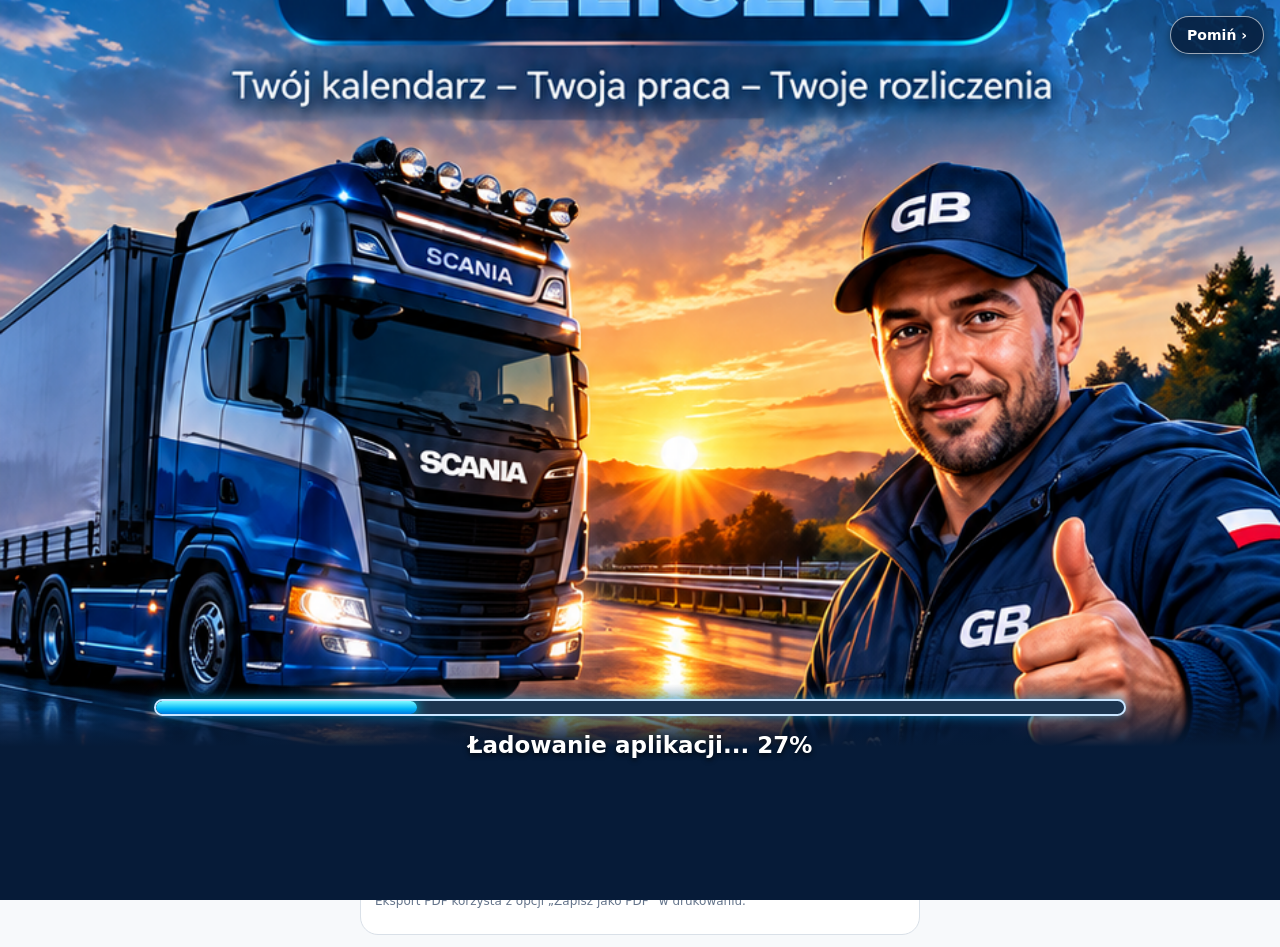
==== android-apk/app/src/main/assets/index.html @ 1ff19640 "Dodano projekt Android i budowanie APK" ====
<!doctype html><html lang="pl"><head><meta charset="utf-8"><meta name="viewport" content="width=device-width,initial-scale=1"><title>Gigabajt — Kalendarz rozliczeń</title><style>
:root{font-family:system-ui,-apple-system,Arial,sans-serif;color:#243347;background:#f7f9fb}*{box-sizing:border-box}body{margin:0;padding:12px}.app{max-width:560px;margin:auto;background:white;border:1px solid #d9e0e8;border-radius:18px;padding:14px}h1{font-size:20px;margin:4px 0 15px}h2{font-size:17px;text-align:center;margin:10px 0}.calendar{display:grid;grid-template-columns:repeat(7,minmax(0,1fr));gap:3px}.weekday{text-align:center;color:#64748b;font-size:12px;padding:5px 0}.day{aspect-ratio:1;border:1px solid #d5dce5;border-radius:9px;background:white;display:flex;flex-direction:column;justify-content:space-between;align-items:center;padding:1px 0;min-width:0;color:#182739;cursor:pointer}.day .money{font-size:clamp(8px,2.3vw,11px);color:#2176a8;font-weight:700;min-height:12px;white-space:nowrap}.day .date{font-size:16px}.day .icons{height:17px;display:flex;justify-content:center;align-items:center}.day.start{background:#fff2d2}.day.trip,.day.end{background:#e2f2e9}.day.vacation{background:#efe9fa}.day.selected{outline:2px solid #287db8}.legend{display:flex;gap:18px;align-items:center;margin:14px 0;font-size:14px}.symbol{display:inline-flex;align-items:center;justify-content:center;font-size:16px;line-height:1}.truck{color:#227eb9}.house{color:#278854}.symbol svg{width:18px;height:18px;stroke:currentColor;fill:none;stroke-width:1.9;stroke-linecap:round;stroke-linejoin:round}.day .symbol svg{width:17px;height:17px}.panel{border:1px solid #d9e0e8;border-radius:14px;padding:14px;margin:14px 0}.panel h3{margin:0 0 15px;font-size:19px}.choice{display:flex;gap:9px;align-items:center;margin:14px 0;font-size:16px}.choice input{accent-color:#222;width:19px;height:19px}label.field{display:block;font-size:14px;margin:14px 0 6px}input[type=text],input[type=number]{width:100%;border:1px solid #9ca3af;border-radius:12px;padding:13px;font-size:17px;background:white;color:#243347}button{cursor:pointer;font:inherit}.btn{border:1px solid #227eb9;border-radius:11px;padding:12px;background:#227eb9;color:white;width:100%;margin-top:10px}.btn.danger{color:#b91c1c;border-color:#efb1b1;background:white}.btn.secondary{background:white;color:#243347;border-color:#cbd5e1}.head{display:flex;justify-content:space-between;align-items:center;gap:8px}.head button{border:0;background:transparent;font-size:24px;color:#64748b}.settings{width:100%;border:0;border-radius:10px;background:#f1f5f9;text-align:left;padding:14px;font-weight:650;margin:8px 0}.choices{display:grid;grid-template-columns:1fr 1fr;gap:10px}.tile{border:1px solid #d5dce5;border-radius:12px;background:white;padding:16px 8px;min-height:88px}.tile.active{border:2px solid #278854}.muted{font-size:13px;color:#64748b}.total{display:flex;justify-content:space-between;align-items:center;gap:8px;font-weight:650;margin:15px 0}.total strong{color:#20834c;font-size:21px;white-space:nowrap}.error{color:#b91c1c;font-size:13px}.hint{color:#64748b;font-size:12px;margin-top:10px}.printhead{display:none}@media print{body{padding:0;background:white}.app{max-width:none;border:0}.no-print,.panel,.settings{display:none!important}.printhead{display:block}.day{break-inside:avoid}.calendar{max-width:700px}.day .money{font-size:12px}.day .date{font-size:18px}.day{height:75px;aspect-ratio:auto}.report{display:block!important}h1{font-size:24px}}.report{display:none}.report table{border-collapse:collapse;width:100%;font-size:12px}.report td,.report th{border:1px solid #ccc;padding:5px;text-align:left}
</style><link rel="stylesheet" href="gb-dodatki.css?v=2.5.0"><link rel="stylesheet" href="gb-start.css?v=2.6.0"></head><body><header id="gbHeader" class="gb-header no-print"><div class="gb-illustration" aria-hidden="true"></div><div class="gb-title"><div class="gb-logo">GB <span>▦</span></div><div id="gbSubTitle">Kalendarz rozliczeń</div></div><div class="gb-actions"><div class="gb-clock" id="gbClock"><b id="gbTime">--:--</b><small id="gbDate">--.--.----</small></div><button class="gb-gear" id="gbGear" type="button">⚙<small id="gbSettingsLabel">Ustawienia</small></button></div></header><section id="gbAppSettings" class="gb-options no-print" hidden></section><main class="app"><h1>Gigabajt — Kalendarz rozliczeń</h1><h2 id="month"></h2><div id="calendar" class="calendar"></div><div class="legend"><span><span class="symbol truck" id="legendTruck"></span> W trasie</span><span><span class="symbol house" id="legendHouse"></span> W domu</span></div><div id="editor" class="panel no-print" hidden></div><hr class="no-print"><button class="settings no-print" id="settingsButton">⚙ Ustawienia rozliczenia <span style="float:right">⌄</span></button><div id="settingsBody" class="panel no-print" hidden></div><hr><div class="total"><span>Razem za miesiąc</span><strong id="total">0,00 zł</strong></div><button class="btn secondary no-print" id="pdf">▤ Zapisz w PDF</button><p class="hint no-print">Dane zapisują się w przeglądarce tego telefonu. Każdy dzień oznaczasz ręcznie. Eksport PDF korzysta z opcji „Zapisz jako PDF” w drukowaniu.</p><section class="report" id="report"></section></main><script>
const truck='<span class="symbol truck"><svg viewBox="0 0 24 24"><path d="M3 5h12v12H3zM15 9h4l3 4v4h-7z"/><circle cx="7.5" cy="18" r="2"/><circle cx="18" cy="18" r="2"/></svg></span>';
const house='<span class="symbol house"><svg viewBox="0 0 24 24"><path d="m3 11 9-8 9 8v10H3zM9 21v-8h6v8"/></svg></span>';
const monthDate=new Date();let year=monthDate.getFullYear(),month=monthDate.getMonth();const monthNames=['stycznia','lutego','marca','kwietnia','maja','czerwca','lipca','sierpnia','września','października','listopada','grudnia'];
// Pierwszy test pozostaje w październiku 2026, zgodnie z zatwierdzonym kalendarzem.
year=2026;month=9;
const storageKey='gigabajt-rozliczenia-web-v1';let state={days:{},system:'daily',rate:'500',vacationRate:'190',kmRate:'0,80',mode:'hours'};try{const saved=JSON.parse(localStorage.getItem(storageKey)||'null');if(saved&&typeof saved==='object')state={...state,...saved}}catch(e){};
let selected=null,settingsPage='closed';const $=id=>document.getElementById(id),get=d=>state.days[d]||{kind:'empty'};const num=v=>Number(String(v??'').replace(',','.'));const valid=v=>String(v??'').trim()!==''&&Number.isFinite(num(v))&&num(v)>=0;const fmt=v=>v.toLocaleString('pl-PL',{minimumFractionDigits:2,maximumFractionDigits:2});const minutes=t=>{let a=(t||'00:00').split(':').map(Number);return a[0]*60+a[1]};const daysInMonth=new Date(year,month+1,0).getDate();function persist(){localStorage.setItem(storageKey,JSON.stringify(state))}
function pairs(){let start=null,out={};for(let d=1;d<=daysInMonth;d++){let v=get(d);if(v.kind==='start'&&valid(v.reading))start={day:d,reading:num(v.reading)};else if(v.kind==='end'&&start&&valid(v.reading)){let km=num(v.reading)-start.reading;if(km>=0)out[d]={from:start.day,km,pay:km*(valid(state.kmRate)?num(state.kmRate):0)};start=null}}return out}
function earning(d,p=pairs()){let v=get(d);if(v.kind==='vacation')return valid(v.vacAmount)?num(v.vacAmount):0;if(state.system==='km')return p[d]?.pay||0;let r=valid(state.rate)?num(state.rate):0;if(v.kind==='trip')return r;if(v.kind==='start')return ['start','both'].includes(state.mode)?r:r*(1440-minutes(v.time))/1440;if(v.kind==='end')return ['end','both'].includes(state.mode)?r:r*minutes(v.time)/1440;return 0}
function iconFor(k){return k==='start'?house+truck:k==='trip'?truck:k==='end'?truck+house:k==='home'||k==='vacation'?house:''}
function render(){let p=pairs(),html='';for(let w of ['Pn','Wt','Śr','Cz','Pt','So','Nd'])html+=`<div class="weekday">${w}</div>`;let offset=(new Date(year,month,1).getDay()+6)%7;for(let i=0;i<offset;i++)html+='<div></div>';for(let d=1;d<=daysInMonth;d++){let v=get(d),pay=earning(d,p);html+=`<button class="day ${v.kind} ${selected===d?'selected':''}" data-day="${d}"><span class="money">${pay>0?Math.round(pay)+' zł':''}</span><span class="date">${d}</span><span class="icons">${iconFor(v.kind)}</span></button>`} $('calendar').innerHTML=html;document.querySelectorAll('[data-day]').forEach(b=>b.onclick=()=>openDay(+b.dataset.day));$('month').textContent='Październik 2026';$('total').textContent=fmt(Array.from({length:daysInMonth},(_,i)=>earning(i+1,p)).reduce((a,b)=>a+b,0))+' zł';$('legendTruck').innerHTML=truck;$('legendHouse').innerHTML=house;renderReport(p)}
const options=[['start',house+truck,'Wyjazd w trasę'],['trip',truck,'W trasie / pracuję'],['end',truck+house,'Powrót do domu'],['home',house,'Pobyt w domu'],['vacation',house,'Urlop płatny']];function openDay(d){selected=d;let v=get(d);$('editor').hidden=false;$('editor').innerHTML=`<div class="head"><h3>${d} ${monthNames[month]}</h3><button id="closeEditor">×</button></div><p>Wybierz oznaczenie tego dnia:</p>${options.map(([k,ico,t])=>`<label class="choice"><input type="radio" name="kind" value="${k}" ${v.kind===k?'checked':''}>${ico} ${t}</label>`).join('')}<div id="extra"></div><p id="err" class="error"></p><button class="btn" id="saveDay">Zatwierdź dzień</button>${v.kind!=='empty'?'<button class="btn danger" id="removeDay">Usuń dane dnia</button>':''}`;document.querySelectorAll('input[name=kind]').forEach(x=>x.onchange=showExtra);$('closeEditor').onclick=()=>{selected=null;$('editor').hidden=true;render()};$('saveDay').onclick=saveDay;if($('removeDay'))$('removeDay').onclick=()=>{delete state.days[selected];persist();selected=null;$('editor').hidden=true;render()};showExtra();render()}
function showExtra(){let kind=document.querySelector('input[name=kind]:checked')?.value||'empty',v=get(selected),x='';if(kind==='start'||kind==='end'){if(state.system==='km')x=`<label class="field">${kind==='start'?'Początkowy':'Końcowy'} stan licznika (km)</label><input id="entry" type="number" inputmode="decimal" enterkeyhint="done" value="${v.reading||''}" placeholder="Np. 125000">`;else x=`<label class="field">${kind==='start'?'Godzina wyjazdu':'Godzina powrotu'} (HH:MM)</label><input id="entry" type="text" inputmode="numeric" enterkeyhint="done" value="${v.time||(kind==='end'?'18:00':'06:00')}" placeholder="06:00">`}if(kind==='vacation')x=`<label class="field">Ile masz płacone za jeden dzień urlopu? (zł)</label><input id="entry" type="text" inputmode="decimal" enterkeyhint="done" value="${v.kind==='vacation'?v.vacAmount:state.vacationRate}" placeholder="Np. 200">`;$('extra').innerHTML=x;const entry=$('entry');if(entry){if((kind==='start'||kind==='end')&&state.system!=='km'){
entry.setAttribute('maxlength','5');entry.setAttribute('autocomplete','off');
entry.addEventListener('focus',()=>{requestAnimationFrame(()=>{try{entry.setSelectionRange(0,entry.value.length)}catch(e){}})});
entry.addEventListener('input',()=>{const old=entry.value;const digits=old.replace(/\D/g,'').slice(0,4);entry.value=digits.length>2?digits.slice(0,2)+':'+digits.slice(2):digits;});
entry.addEventListener('blur',()=>{let digits=entry.value.replace(/\D/g,'');if(digits.length===4)entry.value=digits.slice(0,2)+':'+digits.slice(2)});
}entry.addEventListener('keydown',e=>{if(e.key==='Enter'){e.preventDefault();saveDay()}})}}
function saveDay(){let kind=document.querySelector('input[name=kind]:checked')?.value||'empty',v=get(selected),entry=$('entry')?.value||'',next={kind,time:v.time||'',reading:v.reading||'',vacAmount:v.vacAmount};if(['start','end'].includes(kind)){if(state.system==='km'){if(!valid(entry))return $('err').textContent='Wpisz poprawny stan licznika.';next.reading=entry}else{if(!/^([01]\d|2[0-3]):[0-5]\d$/.test(entry))return $('err').textContent='Wpisz poprawną godzinę HH:MM.';next.time=entry}}if(kind==='vacation'){if(!valid(entry))return $('err').textContent='Wpisz poprawną kwotę urlopu.';next.vacAmount=entry}state.days[selected]=next;persist();selected=null;$('editor').hidden=true;render()}
$('settingsButton').onclick=()=>{settingsPage=settingsPage==='closed'?'menu':'closed';renderSettings()};function renderSettings(){let el=$('settingsBody');el.hidden=settingsPage==='closed';if(el.hidden)return;if(settingsPage==='menu'){el.innerHTML=`<p>Wybierz sposób rozliczania:</p><div class="choices"><button class="tile ${state.system==='daily'?'active':''}" data-page="daily">▦<br>Dniówki ${state.system==='daily'?'✓':''}</button><button class="tile ${state.system==='km'?'active':''}" data-page="km">♧<br>Kilometrówka ${state.system==='km'?'✓':''}</button></div>`;el.querySelectorAll('[data-page]').forEach(b=>b.onclick=()=>{settingsPage=b.dataset.page;renderSettings()});return}let daily=settingsPage==='daily';el.innerHTML=`<button class="btn secondary" id="back">← Wróć</button><h3>Ustawienia ${daily?'dniówki':'kilometrówki'}</h3><label class="choice"><input type="checkbox" id="active" ${state.system===settingsPage?'checked':''}> Rozliczaj mnie w systemie ${daily?'dniówek':'kilometrówki'}</label>${daily?`<label class="field">Dniówka (zł)</label><input id="rate" type="text" inputmode="decimal" enterkeyhint="done" value="${state.rate}"><label class="field">Stawka urlopowa — domyślna (zł)</label><input id="vacationRate" type="text" inputmode="decimal" enterkeyhint="done" value="${state.vacationRate}"><label class="field">Sposób naliczania wyjazdu i powrotu</label>${[['hours','Wyjazd i powrót według godzin'],['start','Wyjazd pełny, powrót według godzin'],['end','Wyjazd według godzin, powrót pełny'],['both','Wyjazd i powrót — pełne dniówki']].map(([v,t])=>`<label class="choice"><input type="radio" name="mode" value="${v}" ${state.mode===v?'checked':''}>${t}</label>`).join('')}`:`<label class="field">Stawka za kilometr (zł/km)</label><input id="kmRate" type="text" inputmode="decimal" enterkeyhint="done" value="${state.kmRate}"><p class="muted">Stan licznika wpisujesz w dniu wyjazdu i powrotu.</p>`}<p id="settingsErr" class="error"></p><button class="btn" id="saveSettings">Zapisz i zamknij</button>`;$('back').onclick=()=>{settingsPage='menu';renderSettings()};$('active').onchange=e=>{if(e.target.checked){state.system=settingsPage;persist();render()}};$('saveSettings').onclick=saveSettings;el.querySelectorAll('input:not([type=radio]):not([type=checkbox])').forEach(i=>i.onkeydown=e=>{if(e.key==='Enter'){e.preventDefault();saveSettings()}})}
function saveSettings(){let keys=settingsPage==='daily'?['rate','vacationRate']:['kmRate'];for(let k of keys){let value=$(k).value;if(!valid(value))return $('settingsErr').textContent='Wpisz poprawną stawkę.';state[k]=value}if(settingsPage==='daily')state.mode=document.querySelector('input[name=mode]:checked').value;persist();settingsPage='closed';renderSettings();render()}
const labels={start:'Wyjazd w trasę',trip:'W trasie',end:'Powrót do domu',home:'Pobyt w domu',vacation:'Urlop płatny'};function renderReport(p){let rows='';for(let d=1;d<=daysInMonth;d++){let v=get(d);if(v.kind==='empty')continue;let detail=v.kind==='vacation'?`Urlop: ${fmt(num(v.vacAmount)||0)} zł`:state.system==='km'?(v.reading?`Licznik: ${v.reading} km`:'')+(p[d]?` | Przebieg: ${p[d].km} km`:''):(v.kind==='start'||v.kind==='end'?`Godzina: ${v.time}`:'');rows+=`<tr><td>${d}.10.2026</td><td>${labels[v.kind]}</td><td>${detail}</td><td>${fmt(earning(d,p))} zł</td></tr>`}$('report').innerHTML=`<h3>Zestawienie miesięczne — ${state.system==='daily'?'dniówki':'kilometrówka'}</h3><table><thead><tr><th>Data</th><th>Oznaczenie</th><th>Szczegóły</th><th>Kwota</th></tr></thead><tbody>${rows||'<tr><td colspan="4">Brak wpisów</td></tr>'}</tbody></table>`}
$('pdf').onclick=()=>window.print();render();
</script><script src="gb-dodatki.js?v=2.5.0"></script><script src="gb-start.js?v=2.6.0" defer></script></body></html>
---- android-apk/app/src/main/assets/gb-dodatki.css ----
/* ADD-ON ONLY: existing .calendar, .day, icon and billing styles are unchanged. */
body{padding-top:0}.gb-header{max-width:560px;margin:0 auto;background:linear-gradient(110deg,#0b2344,#0b376b);color:white;border-radius:0 0 15px 15px;min-height:128px;display:flex;align-items:center;gap:9px;overflow:hidden;padding:10px 9px 10px 0}.gb-illustration{align-self:stretch;flex:0 0 34%;min-height:116px;background:url('kierowca-gb.jpg') center center/cover no-repeat;border-radius:0 8px 8px 0}.gb-title{flex:1;min-width:0}.gb-logo{font-size:clamp(28px,8vw,48px);font-weight:800;line-height:1}.gb-logo span{font-size:.6em;color:#a5cfff}.gb-title #gbSubTitle{font-size:clamp(11px,3.2vw,18px);font-weight:700;line-height:1.2;margin-top:5px}.gb-actions{display:flex;flex-direction:row;gap:5px;align-items:center;justify-content:flex-end;flex:0 0 auto}.gb-clock,.gb-gear{border:1px solid #466b9a;background:#123358;border-radius:10px;color:white;text-align:center;padding:5px 3px}.gb-clock b{font-size:16px;display:block}.gb-clock small,.gb-gear small{font-size:9px;display:block;color:#d3e4fa}.gb-gear{cursor:pointer;font-size:21px}.gb-options{max-width:560px;margin:7px auto;background:#fff;border:1px solid #d9e0e8;border-radius:13px;padding:14px;color:#243347;box-shadow:0 5px 20px #15243a1a}.gb-options h3{margin:0 0 12px}.gb-options h4{margin:16px 0 7px}.gb-options label{display:block;margin:7px 0}.gb-options select,.gb-options input[type=text],.gb-options input[type=date],.gb-options input[type=time]{font:inherit;border:1px solid #b8c3d0;border-radius:8px;padding:8px;max-width:100%;width:100%;background:white;color:#243347}.gb-options input[type=checkbox]{accent-color:#2378b9}.gb-palette{display:grid;grid-template-columns:repeat(5,minmax(0,1fr));gap:7px}.gb-color{min-height:43px;border:2px solid #b8c3d0;border-radius:9px;cursor:pointer}.gb-color.active{border:3px solid #125a96;outline:2px solid white;outline-offset:-5px}.gb-options .gb-close{background:#1b5487;color:white;border:0;border-radius:9px;padding:10px;width:100%;margin-top:15px}.gb-options .gb-note{font-size:12px;color:#526477}.gb-theme-dark{background:#101c2b;color:#e8edf7}.gb-theme-dark .app{background:var(--gb-calendar-bg,#ffffff);color:#e8edf7;border-color:#53657a}.gb-theme-dark .panel,.gb-theme-dark #settingsBody{background:#1d3045;color:#e8edf7;border-color:#53657a}.gb-theme-dark .settings{background:#28415d;color:#fff}.gb-theme-dark .tile{background:#233950;color:#fff}.gb-theme-dark .muted,.gb-theme-dark .hint{color:#b8c7d9}.gb-theme-dark .gb-options{background:#1d3045;color:#e8edf7}.gb-theme-dark .gb-options .gb-note{color:#b8c7d9}.gb-theme-dark .app h1,.gb-theme-dark .app h2{color:#152b46}.app{background:var(--gb-calendar-bg,#ffffff)}@media print{.gb-header,.gb-options{display:none!important}body{padding:0}}

/* v2.1: clock and settings side by side; calendar styles untouched */
.gb-header{gap:6px}.gb-illustration{flex-basis:30%}.gb-title{min-width:0}.gb-logo{font-size:clamp(25px,6vw,40px)}.gb-title #gbSubTitle{font-size:clamp(10px,2.7vw,15px)}.gb-actions{gap:4px}.gb-clock,.gb-gear{width:62px;min-width:0;padding:6px 2px}.gb-clock b{font-size:13px}.gb-clock small,.gb-gear small{font-size:8px}.gb-gear{font-size:19px}@media(max-width:370px){.gb-illustration{flex-basis:27%}.gb-clock,.gb-gear{width:55px}.gb-logo{font-size:25px}}

/* v2.2: settings menu only, no calendar tile or billing style changes */
.gb-menu{display:grid;grid-template-columns:repeat(2,minmax(0,1fr));gap:10px}.gb-menu-tile{min-height:100px;border:1px solid #cbd7e5;border-radius:12px;background:#f3f7fc;color:#1b3656;display:flex;flex-direction:column;align-items:center;justify-content:center;gap:5px;font-size:15px;font-weight:600;cursor:pointer}.gb-menu-icon{font-size:27px;color:#1c659d}.gb-menu-arrow{display:none}.gb-version{padding:14px;background:#eef4fb;border-radius:10px;line-height:2}.gb-version strong{font-size:25px;color:#145c93}.gb-theme-dark .gb-menu-tile{background:#29445f;color:#fff}.gb-theme-dark .gb-version{background:#29445f;color:#fff}

/* v2.3: rounded, horizontal appearance settings menu */
.gb-menu{display:flex!important;flex-direction:column!important;gap:9px!important}
.gb-menu-tile{display:flex!important;flex-direction:row!important;align-items:center!important;justify-content:flex-start!important;text-align:left!important;width:100%!important;border-radius:17px!important;min-height:62px!important;padding:12px 15px!important;gap:13px!important}
.gb-menu-icon{display:inline-flex!important;align-items:center!important;justify-content:center!important;flex:0 0 38px!important;width:38px!important;height:38px!important;border-radius:12px!important}
.gb-menu-arrow{margin-left:auto!important;font-size:24px!important}

/* v2.4: consistent colourful pictogram icons in the appearance menu only */
.gb-menu-icon{font-family:system-ui,"Apple Color Emoji","Segoe UI Emoji","Noto Color Emoji",sans-serif!important;font-size:26px!important;line-height:1!important;background:#e2edf8!important;color:inherit!important;font-weight:400!important}
.gb-theme-dark .gb-menu-icon{background:#375776!important}

/* v2.4: consistent, colorful pictogram icons only */
.gb-menu-icon{font-family:system-ui,'Apple Color Emoji','Segoe UI Emoji','Noto Color Emoji',sans-serif!important;font-size:26px!important;line-height:1!important;color:inherit!important;background:#e2eefb!important}
.gb-theme-dark .gb-menu-icon{background:#d9e9f9!important;color:#1b3656!important}
---- android-apk/app/src/main/assets/gb-start.css ----
/* GB v2.6 — tylko ekran startowy */
#gb-splash{position:fixed;inset:0;z-index:2147483000;background:#061b38;display:flex;align-items:center;justify-content:center;overflow:hidden;opacity:1;transition:opacity .4s ease}
#gb-splash.gb-splash-out{opacity:0;pointer-events:none}
#gb-splash img{width:100%;height:100%;object-fit:cover;object-position:center center;display:block}
/* Zasłania nieruchomy pasek wydrukowany na grafice, zastępując go żywym paskiem. */
#gb-splash-progress{position:absolute;left:0;right:0;bottom:0;height:24%;box-sizing:border-box;padding:0 12% max(10%,env(safe-area-inset-bottom));background:linear-gradient(to bottom,transparent 0%,#061b38 29%,#061b38 100%);display:flex;flex-direction:column;justify-content:center;gap:16px;pointer-events:none}
#gb-splash .gb-progress-track{width:100%;height:17px;box-sizing:border-box;border:2px solid #c9e5ff;border-radius:999px;background:#1c344f;overflow:hidden;box-shadow:0 0 12px #00b7ff88}
#gb-splash .gb-progress-fill{height:100%;width:0%;background:linear-gradient(180deg,#83faff,#03b7f8 60%,#0078de);border-radius:999px;box-shadow:0 0 14px #00dfff;transition:none}
#gb-splash .gb-progress-label{text-align:center;color:#fff;font:600 clamp(15px,4.2vw,23px) system-ui,sans-serif;text-shadow:0 2px 5px #000b;white-space:nowrap}
#gb-splash-skip{position:absolute;right:16px;top:max(16px,env(safe-area-inset-top));border:1px solid #ffffff99;background:#061b38cc;color:white;border-radius:25px;padding:10px 16px;font:600 14px system-ui,sans-serif;cursor:pointer;box-shadow:0 2px 10px #0007}
@media (prefers-reduced-motion:reduce){#gb-splash{transition:none}}
@media print{#gb-splash{display:none!important}}
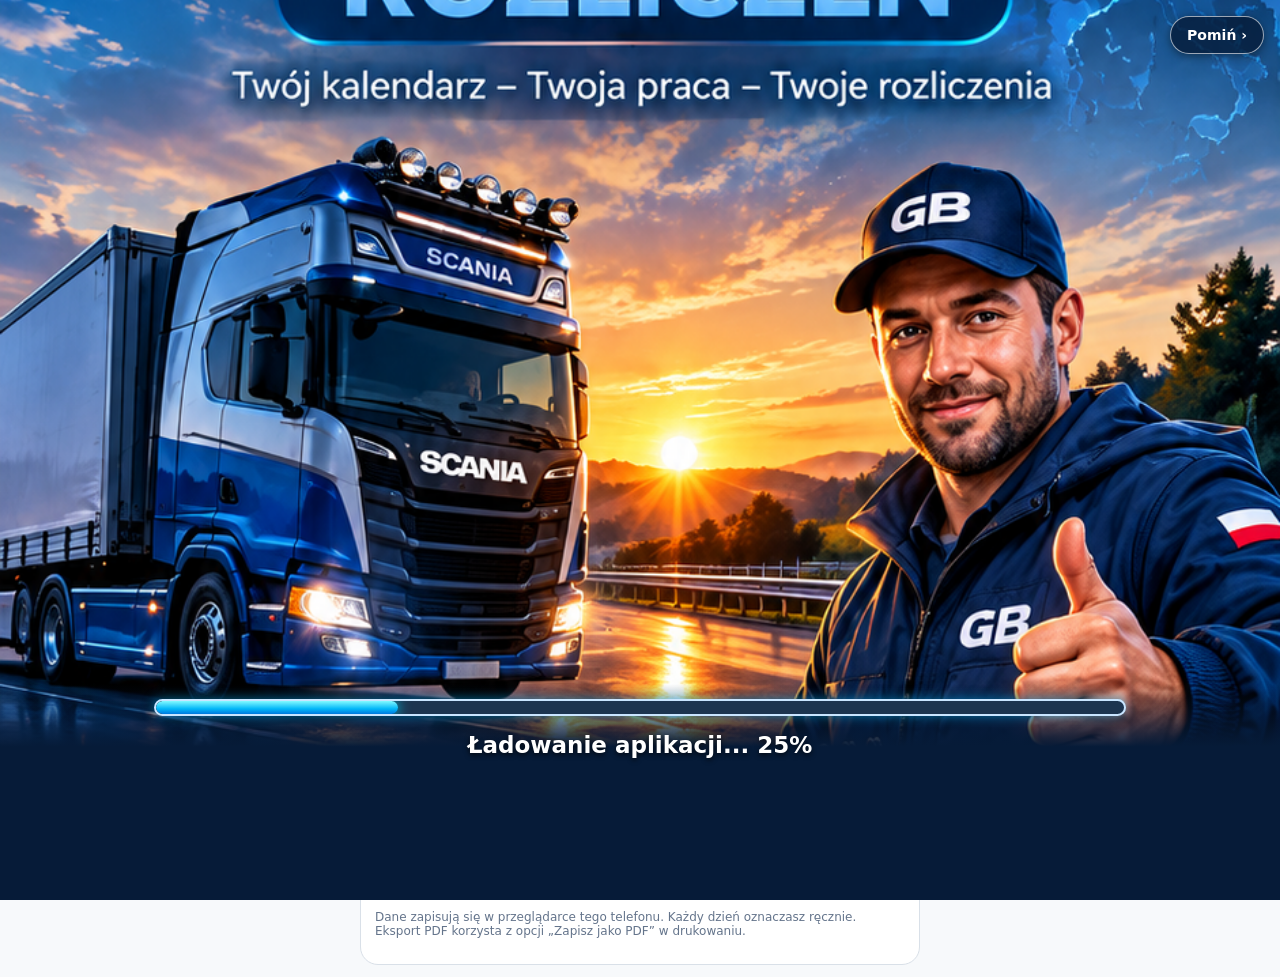
==== commit 4358646d: "Poprawka miesiecy i PDF Android" ====
--- a/android-apk/app/src/main/assets/index.html
+++ b/android-apk/app/src/main/assets/index.html
@@ -1,17 +1,17 @@
 <!doctype html><html lang="pl"><head><meta charset="utf-8"><meta name="viewport" content="width=device-width,initial-scale=1"><title>Gigabajt — Kalendarz rozliczeń</title><style>
 :root{font-family:system-ui,-apple-system,Arial,sans-serif;color:#243347;background:#f7f9fb}*{box-sizing:border-box}body{margin:0;padding:12px}.app{max-width:560px;margin:auto;background:white;border:1px solid #d9e0e8;border-radius:18px;padding:14px}h1{font-size:20px;margin:4px 0 15px}h2{font-size:17px;text-align:center;margin:10px 0}.calendar{display:grid;grid-template-columns:repeat(7,minmax(0,1fr));gap:3px}.weekday{text-align:center;color:#64748b;font-size:12px;padding:5px 0}.day{aspect-ratio:1;border:1px solid #d5dce5;border-radius:9px;background:white;display:flex;flex-direction:column;justify-content:space-between;align-items:center;padding:1px 0;min-width:0;color:#182739;cursor:pointer}.day .money{font-size:clamp(8px,2.3vw,11px);color:#2176a8;font-weight:700;min-height:12px;white-space:nowrap}.day .date{font-size:16px}.day .icons{height:17px;display:flex;justify-content:center;align-items:center}.day.start{background:#fff2d2}.day.trip,.day.end{background:#e2f2e9}.day.vacation{background:#efe9fa}.day.selected{outline:2px solid #287db8}.legend{display:flex;gap:18px;align-items:center;margin:14px 0;font-size:14px}.symbol{display:inline-flex;align-items:center;justify-content:center;font-size:16px;line-height:1}.truck{color:#227eb9}.house{color:#278854}.symbol svg{width:18px;height:18px;stroke:currentColor;fill:none;stroke-width:1.9;stroke-linecap:round;stroke-linejoin:round}.day .symbol svg{width:17px;height:17px}.panel{border:1px solid #d9e0e8;border-radius:14px;padding:14px;margin:14px 0}.panel h3{margin:0 0 15px;font-size:19px}.choice{display:flex;gap:9px;align-items:center;margin:14px 0;font-size:16px}.choice input{accent-color:#222;width:19px;height:19px}label.field{display:block;font-size:14px;margin:14px 0 6px}input[type=text],input[type=number]{width:100%;border:1px solid #9ca3af;border-radius:12px;padding:13px;font-size:17px;background:white;color:#243347}button{cursor:pointer;font:inherit}.btn{border:1px solid #227eb9;border-radius:11px;padding:12px;background:#227eb9;color:white;width:100%;margin-top:10px}.btn.danger{color:#b91c1c;border-color:#efb1b1;background:white}.btn.secondary{background:white;color:#243347;border-color:#cbd5e1}.head{display:flex;justify-content:space-between;align-items:center;gap:8px}.head button{border:0;background:transparent;font-size:24px;color:#64748b}.settings{width:100%;border:0;border-radius:10px;background:#f1f5f9;text-align:left;padding:14px;font-weight:650;margin:8px 0}.choices{display:grid;grid-template-columns:1fr 1fr;gap:10px}.tile{border:1px solid #d5dce5;border-radius:12px;background:white;padding:16px 8px;min-height:88px}.tile.active{border:2px solid #278854}.muted{font-size:13px;color:#64748b}.total{display:flex;justify-content:space-between;align-items:center;gap:8px;font-weight:650;margin:15px 0}.total strong{color:#20834c;font-size:21px;white-space:nowrap}.error{color:#b91c1c;font-size:13px}.hint{color:#64748b;font-size:12px;margin-top:10px}.printhead{display:none}@media print{body{padding:0;background:white}.app{max-width:none;border:0}.no-print,.panel,.settings{display:none!important}.printhead{display:block}.day{break-inside:avoid}.calendar{max-width:700px}.day .money{font-size:12px}.day .date{font-size:18px}.day{height:75px;aspect-ratio:auto}.report{display:block!important}h1{font-size:24px}}.report{display:none}.report table{border-collapse:collapse;width:100%;font-size:12px}.report td,.report th{border:1px solid #ccc;padding:5px;text-align:left}
-</style><link rel="stylesheet" href="gb-dodatki.css?v=2.5.0"><link rel="stylesheet" href="gb-start.css?v=2.6.0"></head><body><header id="gbHeader" class="gb-header no-print"><div class="gb-illustration" aria-hidden="true"></div><div class="gb-title"><div class="gb-logo">GB <span>▦</span></div><div id="gbSubTitle">Kalendarz rozliczeń</div></div><div class="gb-actions"><div class="gb-clock" id="gbClock"><b id="gbTime">--:--</b><small id="gbDate">--.--.----</small></div><button class="gb-gear" id="gbGear" type="button">⚙<small id="gbSettingsLabel">Ustawienia</small></button></div></header><section id="gbAppSettings" class="gb-options no-print" hidden></section><main class="app"><h1>Gigabajt — Kalendarz rozliczeń</h1><h2 id="month"></h2><div id="calendar" class="calendar"></div><div class="legend"><span><span class="symbol truck" id="legendTruck"></span> W trasie</span><span><span class="symbol house" id="legendHouse"></span> W domu</span></div><div id="editor" class="panel no-print" hidden></div><hr class="no-print"><button class="settings no-print" id="settingsButton">⚙ Ustawienia rozliczenia <span style="float:right">⌄</span></button><div id="settingsBody" class="panel no-print" hidden></div><hr><div class="total"><span>Razem za miesiąc</span><strong id="total">0,00 zł</strong></div><button class="btn secondary no-print" id="pdf">▤ Zapisz w PDF</button><p class="hint no-print">Dane zapisują się w przeglądarce tego telefonu. Każdy dzień oznaczasz ręcznie. Eksport PDF korzysta z opcji „Zapisz jako PDF” w drukowaniu.</p><section class="report" id="report"></section></main><script>
+ .gb-month-nav{display:flex;align-items:center;justify-content:center;gap:14px;margin:8px 0 18px}.gb-month-nav h2{margin:0;flex:1;text-align:center}.gb-month-nav button{border:1px solid #cbd5e1;background:#f7fafc;color:#16476c;border-radius:12px;padding:8px 13px;font-size:20px;cursor:pointer}@media print{.gb-month-nav button{display:none}.gb-month-nav{margin:0}} </style><link rel="stylesheet" href="gb-dodatki.css?v=2.5.0"><link rel="stylesheet" href="gb-start.css?v=2.6.0"></head><body><header id="gbHeader" class="gb-header no-print"><div class="gb-illustration" aria-hidden="true"></div><div class="gb-title"><div class="gb-logo">GB <span>▦</span></div><div id="gbSubTitle">Kalendarz rozliczeń</div></div><div class="gb-actions"><div class="gb-clock" id="gbClock"><b id="gbTime">--:--</b><small id="gbDate">--.--.----</small></div><button class="gb-gear" id="gbGear" type="button">⚙<small id="gbSettingsLabel">Ustawienia</small></button></div></header><section id="gbAppSettings" class="gb-options no-print" hidden></section><main class="app"><h1>Gigabajt — Kalendarz rozliczeń</h1><div class="gb-month-nav no-print"><button type="button" id="gbPrevMonth" aria-label="Poprzedni miesiąc">❮</button><h2 id="month"></h2><button type="button" id="gbNextMonth" aria-label="Następny miesiąc">❯</button></div><div id="calendar" class="calendar"></div><div class="legend"><span><span class="symbol truck" id="legendTruck"></span> W trasie</span><span><span class="symbol house" id="legendHouse"></span> W domu</span></div><div id="editor" class="panel no-print" hidden></div><hr class="no-print"><button class="settings no-print" id="settingsButton">⚙ Ustawienia rozliczenia <span style="float:right">⌄</span></button><div id="settingsBody" class="panel no-print" hidden></div><hr><div class="total"><span>Razem za miesiąc</span><strong id="total">0,00 zł</strong></div><button class="btn secondary no-print" id="pdf">▤ Zapisz w PDF</button><p class="hint no-print">Dane zapisują się w przeglądarce tego telefonu. Każdy dzień oznaczasz ręcznie. Eksport PDF korzysta z opcji „Zapisz jako PDF” w drukowaniu.</p><section class="report" id="report"></section></main><script>
 const truck='<span class="symbol truck"><svg viewBox="0 0 24 24"><path d="M3 5h12v12H3zM15 9h4l3 4v4h-7z"/><circle cx="7.5" cy="18" r="2"/><circle cx="18" cy="18" r="2"/></svg></span>';
 const house='<span class="symbol house"><svg viewBox="0 0 24 24"><path d="m3 11 9-8 9 8v10H3zM9 21v-8h6v8"/></svg></span>';
 const monthDate=new Date();let year=monthDate.getFullYear(),month=monthDate.getMonth();const monthNames=['stycznia','lutego','marca','kwietnia','maja','czerwca','lipca','sierpnia','września','października','listopada','grudnia'];
 // Pierwszy test pozostaje w październiku 2026, zgodnie z zatwierdzonym kalendarzem.
 year=2026;month=9;
-const storageKey='gigabajt-rozliczenia-web-v1';let state={days:{},system:'daily',rate:'500',vacationRate:'190',kmRate:'0,80',mode:'hours'};try{const saved=JSON.parse(localStorage.getItem(storageKey)||'null');if(saved&&typeof saved==='object')state={...state,...saved}}catch(e){};
-let selected=null,settingsPage='closed';const $=id=>document.getElementById(id),get=d=>state.days[d]||{kind:'empty'};const num=v=>Number(String(v??'').replace(',','.'));const valid=v=>String(v??'').trim()!==''&&Number.isFinite(num(v))&&num(v)>=0;const fmt=v=>v.toLocaleString('pl-PL',{minimumFractionDigits:2,maximumFractionDigits:2});const minutes=t=>{let a=(t||'00:00').split(':').map(Number);return a[0]*60+a[1]};const daysInMonth=new Date(year,month+1,0).getDate();function persist(){localStorage.setItem(storageKey,JSON.stringify(state))}
+const legacyStorageKey='gigabajt-rozliczenia-web-v1';const storageKeyFor=(y,m)=>m===9&&y===2026?legacyStorageKey:`${legacyStorageKey}-${y}-${String(m+1).padStart(2,"0")}`;let storageKey=storageKeyFor(year,month);let state={days:{},system:'daily',rate:'500',vacationRate:'190',kmRate:'0,80',mode:'hours'};try{const saved=JSON.parse(localStorage.getItem(storageKey)||'null');if(saved&&typeof saved==='object')state={...state,...saved}}catch(e){};
+let selected=null,settingsPage='closed';const $=id=>document.getElementById(id),get=d=>state.days[d]||{kind:'empty'};const num=v=>Number(String(v??'').replace(',','.'));const valid=v=>String(v??'').trim()!==''&&Number.isFinite(num(v))&&num(v)>=0;const fmt=v=>v.toLocaleString('pl-PL',{minimumFractionDigits:2,maximumFractionDigits:2});const minutes=t=>{let a=(t||'00:00').split(':').map(Number);return a[0]*60+a[1]};let daysInMonth=new Date(year,month+1,0).getDate();function persist(){localStorage.setItem(storageKey,JSON.stringify(state))}
 function pairs(){let start=null,out={};for(let d=1;d<=daysInMonth;d++){let v=get(d);if(v.kind==='start'&&valid(v.reading))start={day:d,reading:num(v.reading)};else if(v.kind==='end'&&start&&valid(v.reading)){let km=num(v.reading)-start.reading;if(km>=0)out[d]={from:start.day,km,pay:km*(valid(state.kmRate)?num(state.kmRate):0)};start=null}}return out}
 function earning(d,p=pairs()){let v=get(d);if(v.kind==='vacation')return valid(v.vacAmount)?num(v.vacAmount):0;if(state.system==='km')return p[d]?.pay||0;let r=valid(state.rate)?num(state.rate):0;if(v.kind==='trip')return r;if(v.kind==='start')return ['start','both'].includes(state.mode)?r:r*(1440-minutes(v.time))/1440;if(v.kind==='end')return ['end','both'].includes(state.mode)?r:r*minutes(v.time)/1440;return 0}
 function iconFor(k){return k==='start'?house+truck:k==='trip'?truck:k==='end'?truck+house:k==='home'||k==='vacation'?house:''}
-function render(){let p=pairs(),html='';for(let w of ['Pn','Wt','Śr','Cz','Pt','So','Nd'])html+=`<div class="weekday">${w}</div>`;let offset=(new Date(year,month,1).getDay()+6)%7;for(let i=0;i<offset;i++)html+='<div></div>';for(let d=1;d<=daysInMonth;d++){let v=get(d),pay=earning(d,p);html+=`<button class="day ${v.kind} ${selected===d?'selected':''}" data-day="${d}"><span class="money">${pay>0?Math.round(pay)+' zł':''}</span><span class="date">${d}</span><span class="icons">${iconFor(v.kind)}</span></button>`} $('calendar').innerHTML=html;document.querySelectorAll('[data-day]').forEach(b=>b.onclick=()=>openDay(+b.dataset.day));$('month').textContent='Październik 2026';$('total').textContent=fmt(Array.from({length:daysInMonth},(_,i)=>earning(i+1,p)).reduce((a,b)=>a+b,0))+' zł';$('legendTruck').innerHTML=truck;$('legendHouse').innerHTML=house;renderReport(p)}
+function render(){let p=pairs(),html='';for(let w of ['Pn','Wt','Śr','Cz','Pt','So','Nd'])html+=`<div class="weekday">${w}</div>`;let offset=(new Date(year,month,1).getDay()+6)%7;for(let i=0;i<offset;i++)html+='<div></div>';for(let d=1;d<=daysInMonth;d++){let v=get(d),pay=earning(d,p);html+=`<button class="day ${v.kind} ${selected===d?'selected':''}" data-day="${d}"><span class="money">${pay>0?Math.round(pay)+' zł':''}</span><span class="date">${d}</span><span class="icons">${iconFor(v.kind)}</span></button>`} $('calendar').innerHTML=html;document.querySelectorAll('[data-day]').forEach(b=>b.onclick=()=>openDay(+b.dataset.day));$('month').textContent=new Date(year,month,1).toLocaleDateString('pl-PL',{month:'long',year:'numeric'}).replace(/^./,c=>c.toUpperCase());$('total').textContent=fmt(Array.from({length:daysInMonth},(_,i)=>earning(i+1,p)).reduce((a,b)=>a+b,0))+' zł';$('legendTruck').innerHTML=truck;$('legendHouse').innerHTML=house;renderReport(p)}
 const options=[['start',house+truck,'Wyjazd w trasę'],['trip',truck,'W trasie / pracuję'],['end',truck+house,'Powrót do domu'],['home',house,'Pobyt w domu'],['vacation',house,'Urlop płatny']];function openDay(d){selected=d;let v=get(d);$('editor').hidden=false;$('editor').innerHTML=`<div class="head"><h3>${d} ${monthNames[month]}</h3><button id="closeEditor">×</button></div><p>Wybierz oznaczenie tego dnia:</p>${options.map(([k,ico,t])=>`<label class="choice"><input type="radio" name="kind" value="${k}" ${v.kind===k?'checked':''}>${ico} ${t}</label>`).join('')}<div id="extra"></div><p id="err" class="error"></p><button class="btn" id="saveDay">Zatwierdź dzień</button>${v.kind!=='empty'?'<button class="btn danger" id="removeDay">Usuń dane dnia</button>':''}`;document.querySelectorAll('input[name=kind]').forEach(x=>x.onchange=showExtra);$('closeEditor').onclick=()=>{selected=null;$('editor').hidden=true;render()};$('saveDay').onclick=saveDay;if($('removeDay'))$('removeDay').onclick=()=>{delete state.days[selected];persist();selected=null;$('editor').hidden=true;render()};showExtra();render()}
 function showExtra(){let kind=document.querySelector('input[name=kind]:checked')?.value||'empty',v=get(selected),x='';if(kind==='start'||kind==='end'){if(state.system==='km')x=`<label class="field">${kind==='start'?'Początkowy':'Końcowy'} stan licznika (km)</label><input id="entry" type="number" inputmode="decimal" enterkeyhint="done" value="${v.reading||''}" placeholder="Np. 125000">`;else x=`<label class="field">${kind==='start'?'Godzina wyjazdu':'Godzina powrotu'} (HH:MM)</label><input id="entry" type="text" inputmode="numeric" enterkeyhint="done" value="${v.time||(kind==='end'?'18:00':'06:00')}" placeholder="06:00">`}if(kind==='vacation')x=`<label class="field">Ile masz płacone za jeden dzień urlopu? (zł)</label><input id="entry" type="text" inputmode="decimal" enterkeyhint="done" value="${v.kind==='vacation'?v.vacAmount:state.vacationRate}" placeholder="Np. 200">`;$('extra').innerHTML=x;const entry=$('entry');if(entry){if((kind==='start'||kind==='end')&&state.system!=='km'){
 entry.setAttribute('maxlength','5');entry.setAttribute('autocomplete','off');
@@ -22,6 +22,8 @@
 function saveDay(){let kind=document.querySelector('input[name=kind]:checked')?.value||'empty',v=get(selected),entry=$('entry')?.value||'',next={kind,time:v.time||'',reading:v.reading||'',vacAmount:v.vacAmount};if(['start','end'].includes(kind)){if(state.system==='km'){if(!valid(entry))return $('err').textContent='Wpisz poprawny stan licznika.';next.reading=entry}else{if(!/^([01]\d|2[0-3]):[0-5]\d$/.test(entry))return $('err').textContent='Wpisz poprawną godzinę HH:MM.';next.time=entry}}if(kind==='vacation'){if(!valid(entry))return $('err').textContent='Wpisz poprawną kwotę urlopu.';next.vacAmount=entry}state.days[selected]=next;persist();selected=null;$('editor').hidden=true;render()}
 $('settingsButton').onclick=()=>{settingsPage=settingsPage==='closed'?'menu':'closed';renderSettings()};function renderSettings(){let el=$('settingsBody');el.hidden=settingsPage==='closed';if(el.hidden)return;if(settingsPage==='menu'){el.innerHTML=`<p>Wybierz sposób rozliczania:</p><div class="choices"><button class="tile ${state.system==='daily'?'active':''}" data-page="daily">▦<br>Dniówki ${state.system==='daily'?'✓':''}</button><button class="tile ${state.system==='km'?'active':''}" data-page="km">♧<br>Kilometrówka ${state.system==='km'?'✓':''}</button></div>`;el.querySelectorAll('[data-page]').forEach(b=>b.onclick=()=>{settingsPage=b.dataset.page;renderSettings()});return}let daily=settingsPage==='daily';el.innerHTML=`<button class="btn secondary" id="back">← Wróć</button><h3>Ustawienia ${daily?'dniówki':'kilometrówki'}</h3><label class="choice"><input type="checkbox" id="active" ${state.system===settingsPage?'checked':''}> Rozliczaj mnie w systemie ${daily?'dniówek':'kilometrówki'}</label>${daily?`<label class="field">Dniówka (zł)</label><input id="rate" type="text" inputmode="decimal" enterkeyhint="done" value="${state.rate}"><label class="field">Stawka urlopowa — domyślna (zł)</label><input id="vacationRate" type="text" inputmode="decimal" enterkeyhint="done" value="${state.vacationRate}"><label class="field">Sposób naliczania wyjazdu i powrotu</label>${[['hours','Wyjazd i powrót według godzin'],['start','Wyjazd pełny, powrót według godzin'],['end','Wyjazd według godzin, powrót pełny'],['both','Wyjazd i powrót — pełne dniówki']].map(([v,t])=>`<label class="choice"><input type="radio" name="mode" value="${v}" ${state.mode===v?'checked':''}>${t}</label>`).join('')}`:`<label class="field">Stawka za kilometr (zł/km)</label><input id="kmRate" type="text" inputmode="decimal" enterkeyhint="done" value="${state.kmRate}"><p class="muted">Stan licznika wpisujesz w dniu wyjazdu i powrotu.</p>`}<p id="settingsErr" class="error"></p><button class="btn" id="saveSettings">Zapisz i zamknij</button>`;$('back').onclick=()=>{settingsPage='menu';renderSettings()};$('active').onchange=e=>{if(e.target.checked){state.system=settingsPage;persist();render()}};$('saveSettings').onclick=saveSettings;el.querySelectorAll('input:not([type=radio]):not([type=checkbox])').forEach(i=>i.onkeydown=e=>{if(e.key==='Enter'){e.preventDefault();saveSettings()}})}
 function saveSettings(){let keys=settingsPage==='daily'?['rate','vacationRate']:['kmRate'];for(let k of keys){let value=$(k).value;if(!valid(value))return $('settingsErr').textContent='Wpisz poprawną stawkę.';state[k]=value}if(settingsPage==='daily')state.mode=document.querySelector('input[name=mode]:checked').value;persist();settingsPage='closed';renderSettings();render()}
-const labels={start:'Wyjazd w trasę',trip:'W trasie',end:'Powrót do domu',home:'Pobyt w domu',vacation:'Urlop płatny'};function renderReport(p){let rows='';for(let d=1;d<=daysInMonth;d++){let v=get(d);if(v.kind==='empty')continue;let detail=v.kind==='vacation'?`Urlop: ${fmt(num(v.vacAmount)||0)} zł`:state.system==='km'?(v.reading?`Licznik: ${v.reading} km`:'')+(p[d]?` | Przebieg: ${p[d].km} km`:''):(v.kind==='start'||v.kind==='end'?`Godzina: ${v.time}`:'');rows+=`<tr><td>${d}.10.2026</td><td>${labels[v.kind]}</td><td>${detail}</td><td>${fmt(earning(d,p))} zł</td></tr>`}$('report').innerHTML=`<h3>Zestawienie miesięczne — ${state.system==='daily'?'dniówki':'kilometrówka'}</h3><table><thead><tr><th>Data</th><th>Oznaczenie</th><th>Szczegóły</th><th>Kwota</th></tr></thead><tbody>${rows||'<tr><td colspan="4">Brak wpisów</td></tr>'}</tbody></table>`}
-$('pdf').onclick=()=>window.print();render();
+const labels={start:'Wyjazd w trasę',trip:'W trasie',end:'Powrót do domu',home:'Pobyt w domu',vacation:'Urlop płatny'};function renderReport(p){let rows='';for(let d=1;d<=daysInMonth;d++){let v=get(d);if(v.kind==='empty')continue;let detail=v.kind==='vacation'?`Urlop: ${fmt(num(v.vacAmount)||0)} zł`:state.system==='km'?(v.reading?`Licznik: ${v.reading} km`:'')+(p[d]?` | Przebieg: ${p[d].km} km`:''):(v.kind==='start'||v.kind==='end'?`Godzina: ${v.time}`:'');rows+=`<tr><td>${d}.${String(month+1).padStart(2,"0")}.${year}</td><td>${labels[v.kind]}</td><td>${detail}</td><td>${fmt(earning(d,p))} zł</td></tr>`}$('report').innerHTML=`<h3>Zestawienie miesięczne — ${state.system==='daily'?'dniówki':'kilometrówka'}</h3><table><thead><tr><th>Data</th><th>Oznaczenie</th><th>Szczegóły</th><th>Kwota</th></tr></thead><tbody>${rows||'<tr><td colspan="4">Brak wpisów</td></tr>'}</tbody></table>`}
+function gbChangeMonth(delta){persist();let date=new Date(year,month+delta,1);year=date.getFullYear();month=date.getMonth();daysInMonth=new Date(year,month+1,0).getDate();storageKey=storageKeyFor(year,month);const old=state;state={days:{},system:old.system,rate:old.rate,vacationRate:old.vacationRate,kmRate:old.kmRate,mode:old.mode};try{const saved=JSON.parse(localStorage.getItem(storageKey)||'null');if(saved&&typeof saved==='object')state={...state,...saved,days:saved.days||{}}}catch(e){}selected=null;$('editor').hidden=true;settingsPage='closed';renderSettings();render()}
+$('gbPrevMonth').onclick=()=>gbChangeMonth(-1);$('gbNextMonth').onclick=()=>gbChangeMonth(1);
+$('pdf').onclick=()=>{if(window.GBAndroid&&typeof window.GBAndroid.savePdf==='function'){window.GBAndroid.savePdf()}else{window.print()}};render();
 </script><script src="gb-dodatki.js?v=2.5.0"></script><script src="gb-start.js?v=2.6.0" defer></script></body></html>
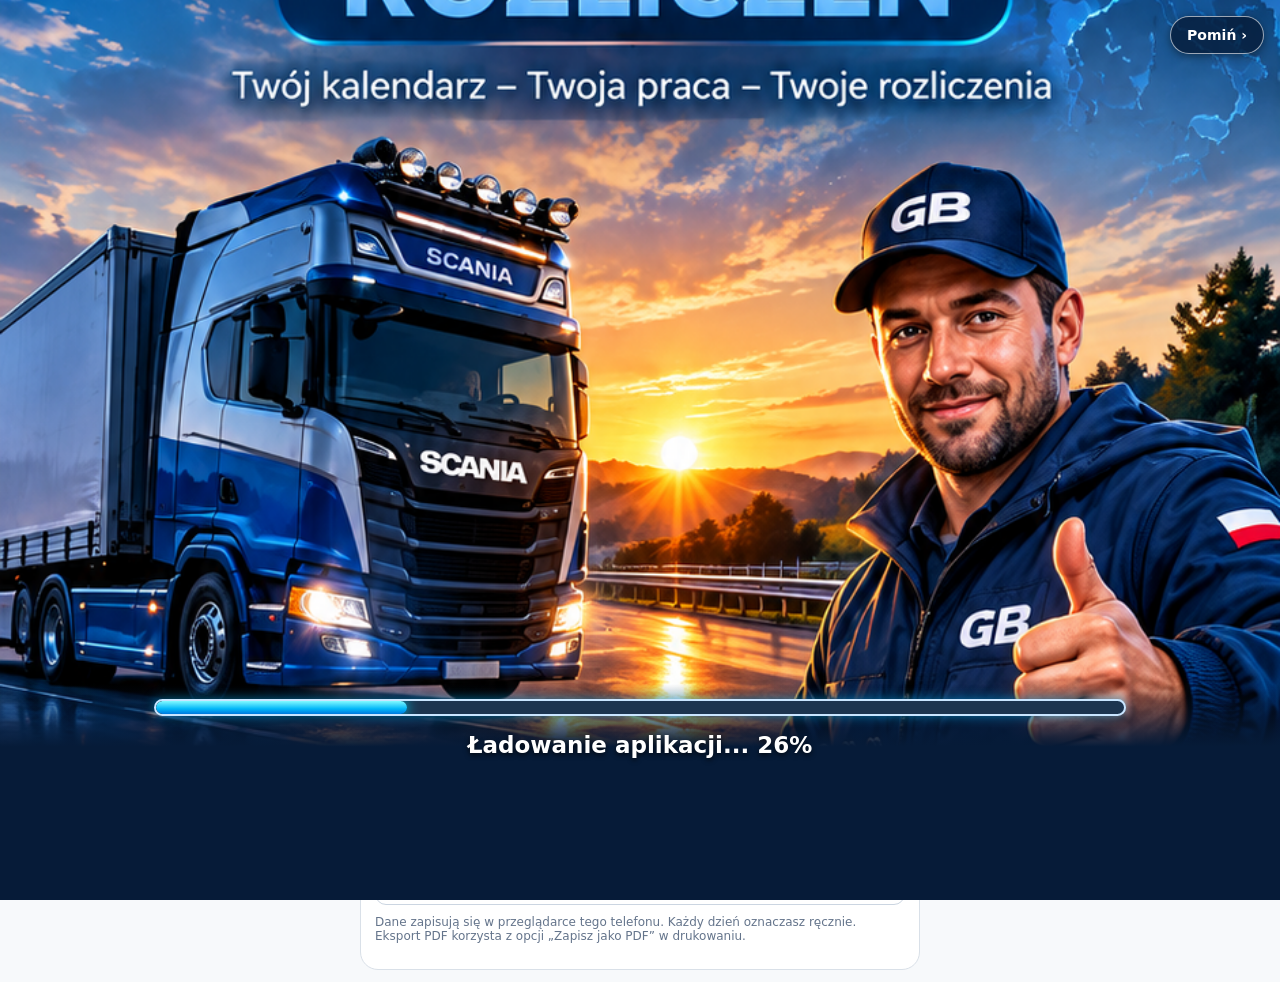
==== commit 79ef2734: "Aktualizacja kalendarza - GPS, flagi krajow i Android" ====
--- a/android-apk/app/src/main/assets/index.html
+++ b/android-apk/app/src/main/assets/index.html
@@ -1,6 +1,6 @@
 <!doctype html><html lang="pl"><head><meta charset="utf-8"><meta name="viewport" content="width=device-width,initial-scale=1"><title>Gigabajt — Kalendarz rozliczeń</title><style>
 :root{font-family:system-ui,-apple-system,Arial,sans-serif;color:#243347;background:#f7f9fb}*{box-sizing:border-box}body{margin:0;padding:12px}.app{max-width:560px;margin:auto;background:white;border:1px solid #d9e0e8;border-radius:18px;padding:14px}h1{font-size:20px;margin:4px 0 15px}h2{font-size:17px;text-align:center;margin:10px 0}.calendar{display:grid;grid-template-columns:repeat(7,minmax(0,1fr));gap:3px}.weekday{text-align:center;color:#64748b;font-size:12px;padding:5px 0}.day{aspect-ratio:1;border:1px solid #d5dce5;border-radius:9px;background:white;display:flex;flex-direction:column;justify-content:space-between;align-items:center;padding:1px 0;min-width:0;color:#182739;cursor:pointer}.day .money{font-size:clamp(8px,2.3vw,11px);color:#2176a8;font-weight:700;min-height:12px;white-space:nowrap}.day .date{font-size:16px}.day .icons{height:17px;display:flex;justify-content:center;align-items:center}.day.start{background:#fff2d2}.day.trip,.day.end{background:#e2f2e9}.day.vacation{background:#efe9fa}.day.selected{outline:2px solid #287db8}.legend{display:flex;gap:18px;align-items:center;margin:14px 0;font-size:14px}.symbol{display:inline-flex;align-items:center;justify-content:center;font-size:16px;line-height:1}.truck{color:#227eb9}.house{color:#278854}.symbol svg{width:18px;height:18px;stroke:currentColor;fill:none;stroke-width:1.9;stroke-linecap:round;stroke-linejoin:round}.day .symbol svg{width:17px;height:17px}.panel{border:1px solid #d9e0e8;border-radius:14px;padding:14px;margin:14px 0}.panel h3{margin:0 0 15px;font-size:19px}.choice{display:flex;gap:9px;align-items:center;margin:14px 0;font-size:16px}.choice input{accent-color:#222;width:19px;height:19px}label.field{display:block;font-size:14px;margin:14px 0 6px}input[type=text],input[type=number]{width:100%;border:1px solid #9ca3af;border-radius:12px;padding:13px;font-size:17px;background:white;color:#243347}button{cursor:pointer;font:inherit}.btn{border:1px solid #227eb9;border-radius:11px;padding:12px;background:#227eb9;color:white;width:100%;margin-top:10px}.btn.danger{color:#b91c1c;border-color:#efb1b1;background:white}.btn.secondary{background:white;color:#243347;border-color:#cbd5e1}.head{display:flex;justify-content:space-between;align-items:center;gap:8px}.head button{border:0;background:transparent;font-size:24px;color:#64748b}.settings{width:100%;border:0;border-radius:10px;background:#f1f5f9;text-align:left;padding:14px;font-weight:650;margin:8px 0}.choices{display:grid;grid-template-columns:1fr 1fr;gap:10px}.tile{border:1px solid #d5dce5;border-radius:12px;background:white;padding:16px 8px;min-height:88px}.tile.active{border:2px solid #278854}.muted{font-size:13px;color:#64748b}.total{display:flex;justify-content:space-between;align-items:center;gap:8px;font-weight:650;margin:15px 0}.total strong{color:#20834c;font-size:21px;white-space:nowrap}.error{color:#b91c1c;font-size:13px}.hint{color:#64748b;font-size:12px;margin-top:10px}.printhead{display:none}@media print{body{padding:0;background:white}.app{max-width:none;border:0}.no-print,.panel,.settings{display:none!important}.printhead{display:block}.day{break-inside:avoid}.calendar{max-width:700px}.day .money{font-size:12px}.day .date{font-size:18px}.day{height:75px;aspect-ratio:auto}.report{display:block!important}h1{font-size:24px}}.report{display:none}.report table{border-collapse:collapse;width:100%;font-size:12px}.report td,.report th{border:1px solid #ccc;padding:5px;text-align:left}
- .gb-month-nav{display:flex;align-items:center;justify-content:center;gap:14px;margin:8px 0 18px}.gb-month-nav h2{margin:0;flex:1;text-align:center}.gb-month-nav button{border:1px solid #cbd5e1;background:#f7fafc;color:#16476c;border-radius:12px;padding:8px 13px;font-size:20px;cursor:pointer}@media print{.gb-month-nav button{display:none}.gb-month-nav{margin:0}} </style><link rel="stylesheet" href="gb-dodatki.css?v=2.5.0"><link rel="stylesheet" href="gb-start.css?v=2.6.0"></head><body><header id="gbHeader" class="gb-header no-print"><div class="gb-illustration" aria-hidden="true"></div><div class="gb-title"><div class="gb-logo">GB <span>▦</span></div><div id="gbSubTitle">Kalendarz rozliczeń</div></div><div class="gb-actions"><div class="gb-clock" id="gbClock"><b id="gbTime">--:--</b><small id="gbDate">--.--.----</small></div><button class="gb-gear" id="gbGear" type="button">⚙<small id="gbSettingsLabel">Ustawienia</small></button></div></header><section id="gbAppSettings" class="gb-options no-print" hidden></section><main class="app"><h1>Gigabajt — Kalendarz rozliczeń</h1><div class="gb-month-nav no-print"><button type="button" id="gbPrevMonth" aria-label="Poprzedni miesiąc">❮</button><h2 id="month"></h2><button type="button" id="gbNextMonth" aria-label="Następny miesiąc">❯</button></div><div id="calendar" class="calendar"></div><div class="legend"><span><span class="symbol truck" id="legendTruck"></span> W trasie</span><span><span class="symbol house" id="legendHouse"></span> W domu</span></div><div id="editor" class="panel no-print" hidden></div><hr class="no-print"><button class="settings no-print" id="settingsButton">⚙ Ustawienia rozliczenia <span style="float:right">⌄</span></button><div id="settingsBody" class="panel no-print" hidden></div><hr><div class="total"><span>Razem za miesiąc</span><strong id="total">0,00 zł</strong></div><button class="btn secondary no-print" id="pdf">▤ Zapisz w PDF</button><p class="hint no-print">Dane zapisują się w przeglądarce tego telefonu. Każdy dzień oznaczasz ręcznie. Eksport PDF korzysta z opcji „Zapisz jako PDF” w drukowaniu.</p><section class="report" id="report"></section></main><script>
+ .gb-month-nav{display:flex;align-items:center;justify-content:center;gap:14px;margin:8px 0 18px}.gb-month-nav h2{margin:0;flex:1;text-align:center}.gb-month-nav button{border:1px solid #cbd5e1;background:#f7fafc;color:#16476c;border-radius:12px;padding:8px 13px;font-size:20px;cursor:pointer}@media print{.gb-month-nav button{display:none}.gb-month-nav{margin:0}} </style><link rel="stylesheet" href="gb-dodatki.css?v=2.5.0"><link rel="stylesheet" href="gb-start.css?v=2.6.0"></head><body><header id="gbHeader" class="gb-header no-print"><div class="gb-illustration" aria-hidden="true"></div><div class="gb-title"><div class="gb-logo">GB <span>▦</span></div><div id="gbSubTitle">Kalendarz rozliczeń</div></div><div class="gb-actions"><div class="gb-clock" id="gbClock"><b id="gbTime">--:--</b><small id="gbDate">--.--.----</small></div><button class="gb-gear" id="gbGear" type="button">⚙<small id="gbSettingsLabel">Ustawienia</small></button></div><div id="gbTrafficBanner" role="button" tabindex="0" style="margin:5px 10px 7px;padding:7px 10px;border-radius:10px;background:#922b32;color:white;font-size:12px;display:flex;align-items:center;gap:8px;cursor:pointer"><span style="font-size:19px">🚛</span><span id="gbTrafficStatus">Zakazy jazdy · sprawdzanie danych…</span><span style="margin-left:auto">›</span></div></header><section id="gbAppSettings" class="gb-options no-print" hidden></section><main class="app"><h1>Gigabajt — Kalendarz rozliczeń</h1><div class="gb-month-nav no-print"><button type="button" id="gbPrevMonth" aria-label="Poprzedni miesiąc">❮</button><h2 id="month"></h2><button type="button" id="gbNextMonth" aria-label="Następny miesiąc">❯</button></div><div id="calendar" class="calendar"></div><div class="legend"><span><span class="symbol truck" id="legendTruck"></span> W trasie</span><span><span class="symbol house" id="legendHouse"></span> W domu</span></div><div id="editor" class="panel no-print" hidden></div><hr class="no-print"><button class="settings no-print" id="settingsButton">⚙ Ustawienia rozliczenia <span style="float:right">⌄</span></button><div id="settingsBody" class="panel no-print" hidden></div><hr><div class="total"><span>Razem za miesiąc</span><strong id="total">0,00 zł</strong></div><button class="btn secondary no-print" id="pdf">▤ Zapisz w PDF</button><p class="hint no-print">Dane zapisują się w przeglądarce tego telefonu. Każdy dzień oznaczasz ręcznie. Eksport PDF korzysta z opcji „Zapisz jako PDF” w drukowaniu.</p><section class="report" id="report"></section></main><script>
 const truck='<span class="symbol truck"><svg viewBox="0 0 24 24"><path d="M3 5h12v12H3zM15 9h4l3 4v4h-7z"/><circle cx="7.5" cy="18" r="2"/><circle cx="18" cy="18" r="2"/></svg></span>';
 const house='<span class="symbol house"><svg viewBox="0 0 24 24"><path d="m3 11 9-8 9 8v10H3zM9 21v-8h6v8"/></svg></span>';
 const monthDate=new Date();let year=monthDate.getFullYear(),month=monthDate.getMonth();const monthNames=['stycznia','lutego','marca','kwietnia','maja','czerwca','lipca','sierpnia','września','października','listopada','grudnia'];
@@ -26,4 +26,5 @@
 function gbChangeMonth(delta){persist();let date=new Date(year,month+delta,1);year=date.getFullYear();month=date.getMonth();daysInMonth=new Date(year,month+1,0).getDate();storageKey=storageKeyFor(year,month);const old=state;state={days:{},system:old.system,rate:old.rate,vacationRate:old.vacationRate,kmRate:old.kmRate,mode:old.mode};try{const saved=JSON.parse(localStorage.getItem(storageKey)||'null');if(saved&&typeof saved==='object')state={...state,...saved,days:saved.days||{}}}catch(e){}selected=null;$('editor').hidden=true;settingsPage='closed';renderSettings();render()}
 $('gbPrevMonth').onclick=()=>gbChangeMonth(-1);$('gbNextMonth').onclick=()=>gbChangeMonth(1);
 $('pdf').onclick=()=>{if(window.GBAndroid&&typeof window.GBAndroid.savePdf==='function'){window.GBAndroid.savePdf()}else{window.print()}};render();
-</script><script src="gb-dodatki.js?v=2.5.0"></script><script src="gb-start.js?v=2.6.0" defer></script></body></html>
+</script><script src="gb-dodatki.js?v=2.5.0"></script><script src="gb-start.js?v=2.6.0" defer></script><script src="gb-zakazy.js"></script>
+</body></html>
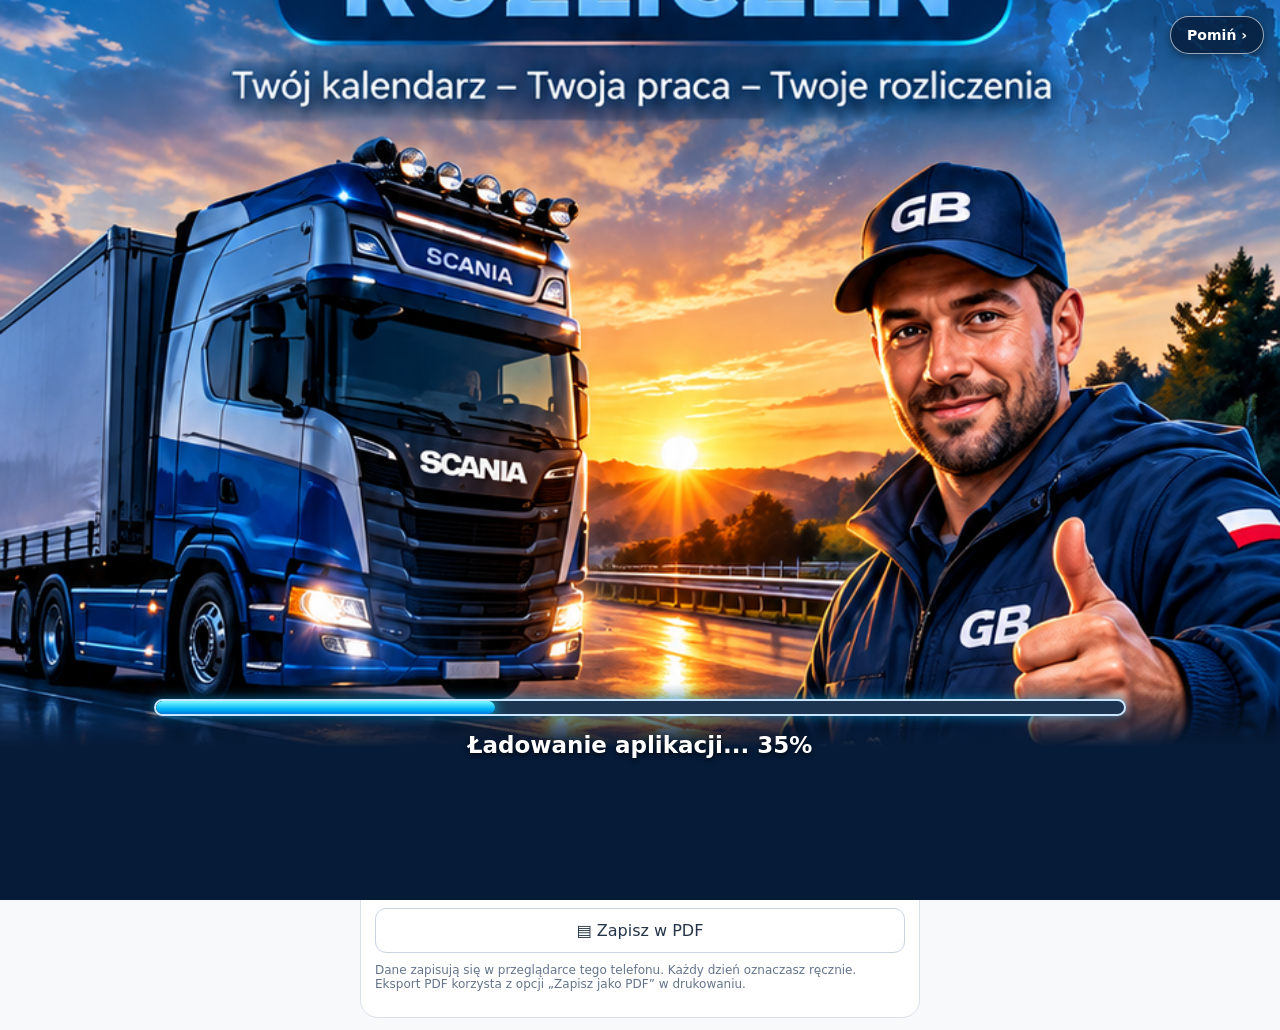
==== commit cc3dcd57: "Gigabajt - zatwierdzony kalendarz Android APK" ====
--- a/android-apk/app/src/main/assets/index.html
+++ b/android-apk/app/src/main/assets/index.html
@@ -1,6 +1,73 @@
 <!doctype html><html lang="pl"><head><meta charset="utf-8"><meta name="viewport" content="width=device-width,initial-scale=1"><title>Gigabajt — Kalendarz rozliczeń</title><style>
 :root{font-family:system-ui,-apple-system,Arial,sans-serif;color:#243347;background:#f7f9fb}*{box-sizing:border-box}body{margin:0;padding:12px}.app{max-width:560px;margin:auto;background:white;border:1px solid #d9e0e8;border-radius:18px;padding:14px}h1{font-size:20px;margin:4px 0 15px}h2{font-size:17px;text-align:center;margin:10px 0}.calendar{display:grid;grid-template-columns:repeat(7,minmax(0,1fr));gap:3px}.weekday{text-align:center;color:#64748b;font-size:12px;padding:5px 0}.day{aspect-ratio:1;border:1px solid #d5dce5;border-radius:9px;background:white;display:flex;flex-direction:column;justify-content:space-between;align-items:center;padding:1px 0;min-width:0;color:#182739;cursor:pointer}.day .money{font-size:clamp(8px,2.3vw,11px);color:#2176a8;font-weight:700;min-height:12px;white-space:nowrap}.day .date{font-size:16px}.day .icons{height:17px;display:flex;justify-content:center;align-items:center}.day.start{background:#fff2d2}.day.trip,.day.end{background:#e2f2e9}.day.vacation{background:#efe9fa}.day.selected{outline:2px solid #287db8}.legend{display:flex;gap:18px;align-items:center;margin:14px 0;font-size:14px}.symbol{display:inline-flex;align-items:center;justify-content:center;font-size:16px;line-height:1}.truck{color:#227eb9}.house{color:#278854}.symbol svg{width:18px;height:18px;stroke:currentColor;fill:none;stroke-width:1.9;stroke-linecap:round;stroke-linejoin:round}.day .symbol svg{width:17px;height:17px}.panel{border:1px solid #d9e0e8;border-radius:14px;padding:14px;margin:14px 0}.panel h3{margin:0 0 15px;font-size:19px}.choice{display:flex;gap:9px;align-items:center;margin:14px 0;font-size:16px}.choice input{accent-color:#222;width:19px;height:19px}label.field{display:block;font-size:14px;margin:14px 0 6px}input[type=text],input[type=number]{width:100%;border:1px solid #9ca3af;border-radius:12px;padding:13px;font-size:17px;background:white;color:#243347}button{cursor:pointer;font:inherit}.btn{border:1px solid #227eb9;border-radius:11px;padding:12px;background:#227eb9;color:white;width:100%;margin-top:10px}.btn.danger{color:#b91c1c;border-color:#efb1b1;background:white}.btn.secondary{background:white;color:#243347;border-color:#cbd5e1}.head{display:flex;justify-content:space-between;align-items:center;gap:8px}.head button{border:0;background:transparent;font-size:24px;color:#64748b}.settings{width:100%;border:0;border-radius:10px;background:#f1f5f9;text-align:left;padding:14px;font-weight:650;margin:8px 0}.choices{display:grid;grid-template-columns:1fr 1fr;gap:10px}.tile{border:1px solid #d5dce5;border-radius:12px;background:white;padding:16px 8px;min-height:88px}.tile.active{border:2px solid #278854}.muted{font-size:13px;color:#64748b}.total{display:flex;justify-content:space-between;align-items:center;gap:8px;font-weight:650;margin:15px 0}.total strong{color:#20834c;font-size:21px;white-space:nowrap}.error{color:#b91c1c;font-size:13px}.hint{color:#64748b;font-size:12px;margin-top:10px}.printhead{display:none}@media print{body{padding:0;background:white}.app{max-width:none;border:0}.no-print,.panel,.settings{display:none!important}.printhead{display:block}.day{break-inside:avoid}.calendar{max-width:700px}.day .money{font-size:12px}.day .date{font-size:18px}.day{height:75px;aspect-ratio:auto}.report{display:block!important}h1{font-size:24px}}.report{display:none}.report table{border-collapse:collapse;width:100%;font-size:12px}.report td,.report th{border:1px solid #ccc;padding:5px;text-align:left}
- .gb-month-nav{display:flex;align-items:center;justify-content:center;gap:14px;margin:8px 0 18px}.gb-month-nav h2{margin:0;flex:1;text-align:center}.gb-month-nav button{border:1px solid #cbd5e1;background:#f7fafc;color:#16476c;border-radius:12px;padding:8px 13px;font-size:20px;cursor:pointer}@media print{.gb-month-nav button{display:none}.gb-month-nav{margin:0}} </style><link rel="stylesheet" href="gb-dodatki.css?v=2.5.0"><link rel="stylesheet" href="gb-start.css?v=2.6.0"></head><body><header id="gbHeader" class="gb-header no-print"><div class="gb-illustration" aria-hidden="true"></div><div class="gb-title"><div class="gb-logo">GB <span>▦</span></div><div id="gbSubTitle">Kalendarz rozliczeń</div></div><div class="gb-actions"><div class="gb-clock" id="gbClock"><b id="gbTime">--:--</b><small id="gbDate">--.--.----</small></div><button class="gb-gear" id="gbGear" type="button">⚙<small id="gbSettingsLabel">Ustawienia</small></button></div><div id="gbTrafficBanner" role="button" tabindex="0" style="margin:5px 10px 7px;padding:7px 10px;border-radius:10px;background:#922b32;color:white;font-size:12px;display:flex;align-items:center;gap:8px;cursor:pointer"><span style="font-size:19px">🚛</span><span id="gbTrafficStatus">Zakazy jazdy · sprawdzanie danych…</span><span style="margin-left:auto">›</span></div></header><section id="gbAppSettings" class="gb-options no-print" hidden></section><main class="app"><h1>Gigabajt — Kalendarz rozliczeń</h1><div class="gb-month-nav no-print"><button type="button" id="gbPrevMonth" aria-label="Poprzedni miesiąc">❮</button><h2 id="month"></h2><button type="button" id="gbNextMonth" aria-label="Następny miesiąc">❯</button></div><div id="calendar" class="calendar"></div><div class="legend"><span><span class="symbol truck" id="legendTruck"></span> W trasie</span><span><span class="symbol house" id="legendHouse"></span> W domu</span></div><div id="editor" class="panel no-print" hidden></div><hr class="no-print"><button class="settings no-print" id="settingsButton">⚙ Ustawienia rozliczenia <span style="float:right">⌄</span></button><div id="settingsBody" class="panel no-print" hidden></div><hr><div class="total"><span>Razem za miesiąc</span><strong id="total">0,00 zł</strong></div><button class="btn secondary no-print" id="pdf">▤ Zapisz w PDF</button><p class="hint no-print">Dane zapisują się w przeglądarce tego telefonu. Każdy dzień oznaczasz ręcznie. Eksport PDF korzysta z opcji „Zapisz jako PDF” w drukowaniu.</p><section class="report" id="report"></section></main><script>
+ .gb-month-nav{display:flex;align-items:center;justify-content:center;gap:14px;margin:8px 0 18px}.gb-month-nav h2{margin:0;flex:1;text-align:center}.gb-month-nav button{border:1px solid #cbd5e1;background:#f7fafc;color:#16476c;border-radius:12px;padding:8px 13px;font-size:20px;cursor:pointer}@media print{.gb-month-nav button{display:none}.gb-month-nav{margin:0}} </style><style>/* ADD-ON ONLY: existing .calendar, .day, icon and billing styles are unchanged. */
+body{padding-top:0}.gb-header{max-width:560px;margin:0 auto;background:linear-gradient(110deg,#0b2344,#0b376b);color:white;border-radius:0 0 15px 15px;min-height:128px;display:flex;align-items:center;gap:9px;overflow:hidden;padding:10px 9px 10px 0}.gb-illustration{align-self:stretch;flex:0 0 34%;min-height:116px;background:url('[data-uri]') center center/cover no-repeat;border-radius:0 8px 8px 0}.gb-title{flex:1;min-width:0}.gb-logo{font-size:clamp(28px,8vw,48px);font-weight:800;line-height:1}.gb-logo span{font-size:.6em;color:#a5cfff}.gb-title #gbSubTitle{font-size:clamp(11px,3.2vw,18px);font-weight:700;line-height:1.2;margin-top:5px}.gb-actions{display:flex;flex-direction:row;gap:5px;align-items:center;justify-content:flex-end;flex:0 0 auto}.gb-clock,.gb-gear{border:1px solid #466b9a;background:#123358;border-radius:10px;color:white;text-align:center;padding:5px 3px}.gb-clock b{font-size:16px;display:block}.gb-clock small,.gb-gear small{font-size:9px;display:block;color:#d3e4fa}.gb-gear{cursor:pointer;font-size:21px}.gb-options{max-width:560px;margin:7px auto;background:#fff;border:1px solid #d9e0e8;border-radius:13px;padding:14px;color:#243347;box-shadow:0 5px 20px #15243a1a}.gb-options h3{margin:0 0 12px}.gb-options h4{margin:16px 0 7px}.gb-options label{display:block;margin:7px 0}.gb-options select,.gb-options input[type=text],.gb-options input[type=date],.gb-options input[type=time]{font:inherit;border:1px solid #b8c3d0;border-radius:8px;padding:8px;max-width:100%;width:100%;background:white;color:#243347}.gb-options input[type=checkbox]{accent-color:#2378b9}.gb-palette{display:grid;grid-template-columns:repeat(5,minmax(0,1fr));gap:7px}.gb-color{min-height:43px;border:2px solid #b8c3d0;border-radius:9px;cursor:pointer}.gb-color.active{border:3px solid #125a96;outline:2px solid white;outline-offset:-5px}.gb-options .gb-close{background:#1b5487;color:white;border:0;border-radius:9px;padding:10px;width:100%;margin-top:15px}.gb-options .gb-note{font-size:12px;color:#526477}.gb-theme-dark{background:#101c2b;color:#e8edf7}.gb-theme-dark .app{background:var(--gb-calendar-bg,#ffffff);color:#e8edf7;border-color:#53657a}.gb-theme-dark .panel,.gb-theme-dark #settingsBody{background:#1d3045;color:#e8edf7;border-color:#53657a}.gb-theme-dark .settings{background:#28415d;color:#fff}.gb-theme-dark .tile{background:#233950;color:#fff}.gb-theme-dark .muted,.gb-theme-dark .hint{color:#b8c7d9}.gb-theme-dark .gb-options{background:#1d3045;color:#e8edf7}.gb-theme-dark .gb-options .gb-note{color:#b8c7d9}.gb-theme-dark .app h1,.gb-theme-dark .app h2{color:#152b46}.app{background:var(--gb-calendar-bg,#ffffff)}@media print{.gb-header,.gb-options{display:none!important}body{padding:0}}
+
+/* v2.1: clock and settings side by side; calendar styles untouched */
+.gb-header{gap:6px}.gb-illustration{flex-basis:30%}.gb-title{min-width:0}.gb-logo{font-size:clamp(25px,6vw,40px)}.gb-title #gbSubTitle{font-size:clamp(10px,2.7vw,15px)}.gb-actions{gap:4px}.gb-clock,.gb-gear{width:62px;min-width:0;padding:6px 2px}.gb-clock b{font-size:13px}.gb-clock small,.gb-gear small{font-size:8px}.gb-gear{font-size:19px}@media(max-width:370px){.gb-illustration{flex-basis:27%}.gb-clock,.gb-gear{width:55px}.gb-logo{font-size:25px}}
+
+/* v2.2: settings menu only, no calendar tile or billing style changes */
+.gb-menu{display:grid;grid-template-columns:repeat(2,minmax(0,1fr));gap:10px}.gb-menu-tile{min-height:100px;border:1px solid #cbd7e5;border-radius:12px;background:#f3f7fc;color:#1b3656;display:flex;flex-direction:column;align-items:center;justify-content:center;gap:5px;font-size:15px;font-weight:600;cursor:pointer}.gb-menu-icon{font-size:27px;color:#1c659d}.gb-menu-arrow{display:none}.gb-version{padding:14px;background:#eef4fb;border-radius:10px;line-height:2}.gb-version strong{font-size:25px;color:#145c93}.gb-theme-dark .gb-menu-tile{background:#29445f;color:#fff}.gb-theme-dark .gb-version{background:#29445f;color:#fff}
+
+/* v2.3: rounded, horizontal appearance settings menu */
+.gb-menu{display:flex!important;flex-direction:column!important;gap:9px!important}
+.gb-menu-tile{display:flex!important;flex-direction:row!important;align-items:center!important;justify-content:flex-start!important;text-align:left!important;width:100%!important;border-radius:17px!important;min-height:62px!important;padding:12px 15px!important;gap:13px!important}
+.gb-menu-icon{display:inline-flex!important;align-items:center!important;justify-content:center!important;flex:0 0 38px!important;width:38px!important;height:38px!important;border-radius:12px!important}
+.gb-menu-arrow{margin-left:auto!important;font-size:24px!important}
+
+/* v2.4: consistent colourful pictogram icons in the appearance menu only */
+.gb-menu-icon{font-family:system-ui,"Apple Color Emoji","Segoe UI Emoji","Noto Color Emoji",sans-serif!important;font-size:26px!important;line-height:1!important;background:#e2edf8!important;color:inherit!important;font-weight:400!important}
+.gb-theme-dark .gb-menu-icon{background:#375776!important}
+
+/* v2.4: consistent, colorful pictogram icons only */
+.gb-menu-icon{font-family:system-ui,'Apple Color Emoji','Segoe UI Emoji','Noto Color Emoji',sans-serif!important;font-size:26px!important;line-height:1!important;color:inherit!important;background:#e2eefb!important}
+.gb-theme-dark .gb-menu-icon{background:#d9e9f9!important;color:#1b3656!important}
+
+/* GB: zatwierdzony nagłówek i niska ramka, bez ingerencji w kalendarz */
+.gb-header{display:grid!important;grid-template-columns:minmax(0,28%) minmax(0,1fr) auto!important;grid-template-rows:104px auto!important;column-gap:8px!important;row-gap:4px!important;align-items:center!important;overflow:hidden!important;padding:10px 10px 11px!important;max-width:560px!important;min-height:0!important;border-radius:0 0 22px 22px!important}
+.gb-header .gb-illustration{grid-column:1;grid-row:1;min-height:0!important;height:100%!important;align-self:stretch!important;flex-basis:auto!important;border-radius:12px!important;background-position:center!important}
+.gb-header .gb-title{grid-column:2;grid-row:1;min-width:0!important}
+.gb-header .gb-actions{grid-column:3;grid-row:1;min-width:0!important;gap:5px!important}
+.gb-header .gb-logo{font-size:clamp(25px,6vw,35px)!important}
+.gb-header .gb-title #gbSubTitle{font-size:clamp(10px,2.7vw,14px)!important}
+.gb-header .gb-clock,.gb-header .gb-gear{width:60px!important;min-height:54px!important}
+.gb-ban{grid-column:1/-1;grid-row:2;display:flex;align-items:center;gap:9px;width:100%;min-width:0;min-height:69px;max-height:83px;margin:0;padding:8px 9px;background:linear-gradient(100deg,#3b485d,#333d50);border:1.5px solid #7d8a9b;border-radius:20px;color:#fff;text-align:left;cursor:pointer;font:inherit;box-sizing:border-box}
+.gb-ban-icon{width:52px;height:52px;flex:0 0 52px;display:flex;align-items:center;justify-content:center;background:#68778a;color:#fff;border-radius:12px}
+.gb-ban-heading{min-width:0;flex:1 1 30%;line-height:1.15}.gb-ban-heading strong{display:block;font-size:clamp(12px,3.4vw,17px);white-space:nowrap}.gb-ban-heading small{display:block;font-size:clamp(9px,2.3vw,12px);color:#d2dfeb;margin-top:6px;white-space:nowrap}
+.gb-ban-flag{font-size:clamp(22px,6vw,31px);flex:0 0 auto;line-height:1}
+.gb-ban-info{min-width:0;flex:1 1 30%;line-height:1.13}.gb-ban-info strong{font-size:clamp(12px,3.5vw,17px);display:block;overflow:hidden;text-overflow:ellipsis;white-space:nowrap}.gb-ban-info span{font-size:clamp(10px,2.7vw,14px);display:block;margin-top:3px}.gb-ban-info small{display:block;font-size:clamp(9px,2.2vw,11px);color:#d6dce6;margin-top:4px;overflow:hidden;text-overflow:ellipsis;white-space:nowrap}
+.gb-ban-arrow{font-size:28px;line-height:1;flex:0 0 auto}
+.gb-ban-blue{background:linear-gradient(100deg,#153f73,#124e8c);border-color:#4c98dc}.gb-ban-blue .gb-ban-icon{background:#1875bf}
+.gb-ban-red{background:linear-gradient(100deg,#622039,#452039);border-color:#c45061}.gb-ban-red .gb-ban-icon{background:#a82b3c}
+.gb-ban-unknown{background:linear-gradient(100deg,#3b485d,#333d50);border-color:#7d8a9b}
+@media(max-width:380px){.gb-header{grid-template-columns:minmax(0,27%) minmax(0,1fr) auto!important;column-gap:5px!important;padding:8px 7px 9px!important}.gb-header .gb-clock,.gb-header .gb-gear{width:53px!important}.gb-ban{gap:5px;padding:7px 6px}.gb-ban-icon{width:43px;height:48px;flex-basis:43px}.gb-ban-icon svg{width:32px}.gb-ban-heading small{font-size:9px}.gb-ban-flag{font-size:22px}}
+@media print{.gb-ban{display:none!important}}
+</style><style>/* GB v2.6 — tylko ekran startowy */
+#gb-splash{position:fixed;inset:0;z-index:2147483000;background:#061b38;display:flex;align-items:center;justify-content:center;overflow:hidden;opacity:1;transition:opacity .4s ease}
+#gb-splash.gb-splash-out{opacity:0;pointer-events:none}
+#gb-splash img{width:100%;height:100%;object-fit:cover;object-position:center center;display:block}
+/* Zasłania nieruchomy pasek wydrukowany na grafice, zastępując go żywym paskiem. */
+#gb-splash-progress{position:absolute;left:0;right:0;bottom:0;height:24%;box-sizing:border-box;padding:0 12% max(10%,env(safe-area-inset-bottom));background:linear-gradient(to bottom,transparent 0%,#061b38 29%,#061b38 100%);display:flex;flex-direction:column;justify-content:center;gap:16px;pointer-events:none}
+#gb-splash .gb-progress-track{width:100%;height:17px;box-sizing:border-box;border:2px solid #c9e5ff;border-radius:999px;background:#1c344f;overflow:hidden;box-shadow:0 0 12px #00b7ff88}
+#gb-splash .gb-progress-fill{height:100%;width:0%;background:linear-gradient(180deg,#83faff,#03b7f8 60%,#0078de);border-radius:999px;box-shadow:0 0 14px #00dfff;transition:none}
+#gb-splash .gb-progress-label{text-align:center;color:#fff;font:600 clamp(15px,4.2vw,23px) system-ui,sans-serif;text-shadow:0 2px 5px #000b;white-space:nowrap}
+#gb-splash-skip{position:absolute;right:16px;top:max(16px,env(safe-area-inset-top));border:1px solid #ffffff99;background:#061b38cc;color:white;border-radius:25px;padding:10px 16px;font:600 14px system-ui,sans-serif;cursor:pointer;box-shadow:0 2px 10px #0007}
+@media (prefers-reduced-motion:reduce){#gb-splash{transition:none}}
+@media print{#gb-splash{display:none!important}}
+</style><style id="gb-test-status-color">.gb-ban.gb-ban-unknown{background:linear-gradient(100deg,#76551b,#8b661e)!important;border-color:#e3b957!important;color:#fff!important}</style><style>
+/* Gigabajt: niski, półprzezroczysty pasek jak w zatwierdzonym wzorze */
+.gb-header{grid-template-rows:104px auto!important;row-gap:0!important;position:relative!important}
+.gb-header .gb-illustration{height:calc(100% + 22px)!important;align-self:start!important;position:relative!important;z-index:0!important}
+.gb-header .gb-ban{position:relative!important;z-index:2!important;min-height:59px!important;max-height:66px!important;padding:5px 9px!important;gap:8px!important;border-radius:17px!important;backdrop-filter:blur(2px);-webkit-backdrop-filter:blur(2px)}
+.gb-header .gb-ban-icon{height:46px!important;width:47px!important;flex-basis:47px!important;border-radius:12px!important;background:rgba(156,32,43,.78)!important}
+.gb-header .gb-ban-icon svg{width:37px!important;height:31px!important}
+.gb-header .gb-ban-red{background:linear-gradient(105deg,rgba(109,24,42,.72),rgba(68,23,45,.78))!important;border-color:#c64b57!important}
+.gb-header .gb-ban-unknown{background:linear-gradient(105deg,rgba(107,32,48,.69),rgba(72,30,47,.75))!important;border-color:#c17d43!important}
+.gb-header .gb-ban-blue{background:linear-gradient(105deg,rgba(20,64,111,.70),rgba(20,67,111,.78))!important}
+.gb-header .gb-ban-heading small{margin-top:3px!important}
+.gb-header .gb-ban-info small{margin-top:2px!important}
+@media(max-width:380px){.gb-header .gb-ban{gap:5px!important;padding:5px 6px!important}.gb-header .gb-ban-icon{width:41px!important;flex-basis:41px!important}}
+</style></head><body><header id="gbHeader" class="gb-header no-print"><div class="gb-illustration" aria-hidden="true"></div><div class="gb-title"><div class="gb-logo">GB <span>▦</span></div><div id="gbSubTitle">Kalendarz rozliczeń</div></div><div class="gb-actions"><div class="gb-clock" id="gbClock"><b id="gbTime">--:--</b><small id="gbDate">--.--.----</small></div><button class="gb-gear" id="gbGear" type="button">⚙<small id="gbSettingsLabel">Ustawienia</small></button></div><button id="gbTrafficBanner" class="gb-ban gb-ban-unknown" type="button" aria-label="Otwórz zakazy jazdy"><span class="gb-ban-icon" id="gbBanTruck"><svg viewBox="0 0 64 48" width="38" height="32" aria-hidden="true"><path fill="white" d="M4 9h34a3 3 0 0 1 3 3v22H4zM43 17h10l8 10v7H43z"/><path fill="none" stroke="#9f3042" stroke-width="3" d="M46 21h6l5 7H46z"/><circle cx="16" cy="36" r="7" fill="white"/><circle cx="51" cy="36" r="7" fill="white"/><circle cx="16" cy="36" r="3" fill="#9f3042"/><circle cx="51" cy="36" r="3" fill="#9f3042"/></svg></span><span class="gb-ban-heading"><strong>Zakazy jazdy</strong><small>📍 Aktualny kraj (GPS)</small></span><span id="gbTrafficFlag" class="gb-ban-flag">🌐</span><span class="gb-ban-info"><strong id="gbTrafficCountry">Nieustalony</strong><span id="gbTrafficStatus">Zakazy niesprawdzone</span><small id="gbTrafficDetails">Brak aktualnych danych</small></span><span class="gb-ban-arrow">›</span></button></header><section id="gbAppSettings" class="gb-options no-print" hidden></section><main class="app"><h1>Gigabajt — Kalendarz rozliczeń</h1><div class="gb-month-nav no-print"><button type="button" id="gbPrevMonth" aria-label="Poprzedni miesiąc">❮</button><h2 id="month"></h2><button type="button" id="gbNextMonth" aria-label="Następny miesiąc">❯</button></div><div id="calendar" class="calendar"></div><div class="legend"><span><span class="symbol truck" id="legendTruck"></span> W trasie</span><span><span class="symbol house" id="legendHouse"></span> W domu</span></div><div id="editor" class="panel no-print" hidden></div><hr class="no-print"><button class="settings no-print" id="settingsButton">⚙ Ustawienia rozliczenia <span style="float:right">⌄</span></button><div id="settingsBody" class="panel no-print" hidden></div><hr><div class="total"><span>Razem za miesiąc</span><strong id="total">0,00 zł</strong></div><button class="btn secondary no-print" id="pdf">▤ Zapisz w PDF</button><p class="hint no-print">Dane zapisują się w przeglądarce tego telefonu. Każdy dzień oznaczasz ręcznie. Eksport PDF korzysta z opcji „Zapisz jako PDF” w drukowaniu.</p><section class="report" id="report"></section></main><script>
 const truck='<span class="symbol truck"><svg viewBox="0 0 24 24"><path d="M3 5h12v12H3zM15 9h4l3 4v4h-7z"/><circle cx="7.5" cy="18" r="2"/><circle cx="18" cy="18" r="2"/></svg></span>';
 const house='<span class="symbol house"><svg viewBox="0 0 24 24"><path d="m3 11 9-8 9 8v10H3zM9 21v-8h6v8"/></svg></span>';
 const monthDate=new Date();let year=monthDate.getFullYear(),month=monthDate.getMonth();const monthNames=['stycznia','lutego','marca','kwietnia','maja','czerwca','lipca','sierpnia','września','października','listopada','grudnia'];
@@ -26,5 +93,188 @@
 function gbChangeMonth(delta){persist();let date=new Date(year,month+delta,1);year=date.getFullYear();month=date.getMonth();daysInMonth=new Date(year,month+1,0).getDate();storageKey=storageKeyFor(year,month);const old=state;state={days:{},system:old.system,rate:old.rate,vacationRate:old.vacationRate,kmRate:old.kmRate,mode:old.mode};try{const saved=JSON.parse(localStorage.getItem(storageKey)||'null');if(saved&&typeof saved==='object')state={...state,...saved,days:saved.days||{}}}catch(e){}selected=null;$('editor').hidden=true;settingsPage='closed';renderSettings();render()}
 $('gbPrevMonth').onclick=()=>gbChangeMonth(-1);$('gbNextMonth').onclick=()=>gbChangeMonth(1);
 $('pdf').onclick=()=>{if(window.GBAndroid&&typeof window.GBAndroid.savePdf==='function'){window.GBAndroid.savePdf()}else{window.print()}};render();
-</script><script src="gb-dodatki.js?v=2.5.0"></script><script src="gb-start.js?v=2.6.0" defer></script><script src="gb-zakazy.js"></script>
+</script><script>(()=>{'use strict';
+const palette=[['Biały','#ffffff'],['Kremowy','#fffaf0'],['Jasnoszary','#edf0f4'],['Grafitowy','#aeb8c5'],['Błękitny','#dceeff'],['Niebieski','#b7d7ff'],['Granatowy','#91add8'],['Turkusowy','#c0f1ee'],['Miętowy','#d5f6e6'],['Zielony','#c0e8bd'],['Limonkowy','#e6f5b4'],['Żółty','#fff1a6'],['Złoty','#f6d88b'],['Pomarańczowy','#ffd2a1'],['Brzoskwiniowy','#ffe2d2'],['Czerwony','#ffbfc2'],['Różowy','#f9d3e6'],['Lawendowy','#e5d7fa'],['Fioletowy','#d4c0f4'],['Piaskowy','#e9d9bf']];
+const defaults={clockMode:'auto',manualDate:'2026-10-18',manualTime:'15:43',showTime:true,showDate:true,bg:'#ffffff',theme:'light',lang:'pl'};
+let cfg={...defaults};try{const s=JSON.parse(localStorage.getItem('gb-rozliczenia-wyglad-v2')||'null');if(s&&typeof s==='object')cfg={...cfg,...s}}catch(e){}
+const $=id=>document.getElementById(id),save=()=>{localStorage.setItem('gb-rozliczenia-wyglad-v2',JSON.stringify(cfg));apply()};
+const translations={'Uprawnienia':['Permissions','Berechtigungen'],
+'Gigabajt — Kalendarz rozliczeń':['Gigabajt — Billing calendar','Gigabajt — Abrechnungskalender'],'Kalendarz rozliczeń':['Billing calendar','Abrechnungskalender'],'Ustawienia':['Settings','Einstellungen'],'Ustawienia aplikacji':['App settings','App-Einstellungen'],'Godzina i data':['Time and date','Uhrzeit und Datum'],'Automatycznie':['Automatic','Automatisch'],'Ręcznie':['Manual','Manuell'],'Pokazuj godzinę':['Show time','Uhrzeit anzeigen'],'Pokazuj datę':['Show date','Datum anzeigen'],'Kolor tła kalendarza':['Calendar background colour','Kalender-Hintergrundfarbe'],'Motyw aplikacji':['App theme','App-Design'],'Jasny':['Light','Hell'],'Ciemny':['Dark','Dunkel'],'Język':['Language','Sprache'],'Zamknij ustawienia':['Close settings','Einstellungen schließen'],
+'Październik 2026':['October 2026','Oktober 2026'],'Pn':['Mon','Mo'],'Wt':['Tue','Di'],'Śr':['Wed','Mi'],'Cz':['Thu','Do'],'Pt':['Fri','Fr'],'So':['Sat','Sa'],'Nd':['Sun','So'],
+'Ustawienia dniówki':['Daily rate settings','Tagessatz-Einstellungen'],'Ustawienia kilometrówki':['Mileage settings','Kilometergeld-Einstellungen'],'W trasie':['On the road','Unterwegs'],'W domu':['At home','Zu Hause'],'⚙ Ustawienia rozliczenia':['⚙ Billing settings','⚙ Abrechnungseinstellungen'],'Ustawienia rozliczenia':['Billing settings','Abrechnungseinstellungen'],'Wybierz sposób rozliczania:':['Choose billing method:','Abrechnungsmethode wählen:'],'Dniówki':['Daily rates','Tagessätze'],'Kilometrówka':['Mileage','Kilometergeld'],'Razem za miesiąc':['Monthly total','Monatssumme'],'▤ Zapisz w PDF':['▤ Save as PDF','▤ Als PDF speichern'],'Zapisz w PDF':['Save as PDF','Als PDF speichern'],
+'Wybierz oznaczenie tego dnia:':['Choose day status:','Tagesstatus wählen:'],'Wyjazd w trasę':['Departure','Abfahrt'],'W trasie / pracuję':['On the road / working','Unterwegs / Arbeit'],'Powrót do domu':['Return home','Heimkehr'],'Pobyt w domu':['At home','Zu Hause'],'Urlop płatny':['Paid leave','Bezahlter Urlaub'],'Zatwierdź dzień':['Save day','Tag speichern'],'Usuń dane dnia':['Delete day data','Tagesdaten löschen'],
+'Wróć':['Back','Zurück'],'Zapisz i zamknij':['Save and close','Speichern und schließen'],'Ustawienia dniówki':['Daily rate settings','Tagessatz-Einstellungen'],'Ustawienia kilometrówki':['Mileage settings','Kilometergeld-Einstellungen'],'Dniówka (zł)':['Daily rate (PLN)','Tagessatz (PLN)'],'Stawka urlopowa — domyślna (zł)':['Default leave rate (PLN)','Standard-Urlaubssatz (PLN)'],'Sposób naliczania wyjazdu i powrotu':['Departure and return calculation','Berechnung von Abfahrt und Rückkehr'],
+'Wyjazd i powrót według godzin':['Departure and return by hours','Abfahrt und Rückkehr nach Stunden'],'Wyjazd pełny, powrót według godzin':['Full departure, hourly return','Volle Abfahrt, Rückkehr nach Stunden'],'Wyjazd według godzin, powrót pełny':['Hourly departure, full return','Abfahrt nach Stunden, volle Rückkehr'],'Wyjazd i powrót — pełne dniówki':['Full daily rates for both','Volle Tagessätze für beide'],
+'Rozliczaj mnie w systemie dniówek':['Use daily rate billing','Nach Tagessätzen abrechnen'],'Rozliczaj mnie w systemie kilometrówki':['Use mileage billing','Nach Kilometern abrechnen'],'Stawka za kilometr (zł/km)':['Rate per kilometre (PLN/km)','Satz pro Kilometer (PLN/km)'],
+'Godzina wyjazdu (HH:MM)':['Departure time (HH:MM)','Abfahrtszeit (HH:MM)'],'Godzina powrotu (HH:MM)':['Return time (HH:MM)','Rückkehrzeit (HH:MM)'],'Początkowy stan licznika (km)':['Initial odometer (km)','Kilometerstand bei Abfahrt (km)'],'Końcowy stan licznika (km)':['Final odometer (km)','Kilometerstand bei Rückkehr (km)'],'Ile masz płacone za jeden dzień urlopu? (zł)':['Pay per leave day (PLN)','Vergütung pro Urlaubstag (PLN)'],
+'Wpisz poprawny stan licznika.':['Enter a valid odometer reading.','Gültigen Kilometerstand eingeben.'],'Wpisz poprawną godzinę HH:MM.':['Enter a valid HH:MM time.','Gültige Uhrzeit HH:MM eingeben.'],'Wpisz poprawną kwotę urlopu.':['Enter a valid leave amount.','Gültigen Urlaubsbetrag eingeben.'],'Wpisz poprawną stawkę.':['Enter a valid rate.','Gültigen Satz eingeben.'],
+'Zestawienie miesięczne':['Monthly statement','Monatsübersicht'],'Data':['Date','Datum'],'Oznaczenie':['Status','Kennzeichnung'],'Szczegóły':['Details','Details'],'Kwota':['Amount','Betrag'],'Brak wpisów':['No entries','Keine Einträge'],'W trasie / pracuję':['On the road / working','Unterwegs / Arbeit']};
+const reverse=new Map();for(const [pl,arr] of Object.entries(translations)){reverse.set(pl,pl);arr.forEach(x=>reverse.set(x,pl))}
+function tr(v){const pl=reverse.get(v)||v;const entry=translations[pl];return !entry||cfg.lang==='pl'?pl:entry[cfg.lang==='en'?0:1]}
+const settings=$('gbAppSettings');
+const VERSION='2.5.0';let settingsPage='menu';
+const ui={pl:{clock:'Data i godzina',colors:'Kolory kalendarza',theme:'Wygląd aplikacji',language:'Język',permissions:'Uprawnienia',version:'Wersja aplikacji',back:'← Wróć',close:'Zamknij ustawienia',title:'Ustawienia aplikacji',info:'Wersja internetowa · GB Kalendarz rozliczeń'},en:{clock:'Date and time',colors:'Calendar colours',theme:'App appearance',language:'Language',permissions:'Permissions',version:'App version',back:'← Back',close:'Close settings',title:'App settings',info:'Web version · GB Billing calendar'},de:{clock:'Datum und Uhrzeit',colors:'Kalenderfarben',theme:'App-Design',language:'Sprache',permissions:'Berechtigungen',version:'App-Version',back:'← Zurück',close:'Einstellungen schließen',title:'App-Einstellungen',info:'Webversion · GB Abrechnungskalender'}};
+const gbPermissions = {
+  get gps() { return localStorage.getItem('gbGPS') === 'true'; },
+  set gps(v) { localStorage.setItem('gbGPS', String(v)); },
+  get internet() { return localStorage.getItem('gbInternet') === 'true'; },
+  set internet(v) { localStorage.setItem('gbInternet', String(v)); }
+};
+window.gbPermissions = gbPermissions;
+function settingsUI(){const T=x=>tr(x),u=ui[cfg.lang]||ui.pl;
+const items=[['clock','clock'],['colors','palette'],['theme','sun'],['language','globe'],['permissions','lock'],['version','info']];
+let body='';
+if(settingsPage==='menu')body=`<div class="gb-menu">${items.map(([id,ico])=>`<button type="button" class="gb-menu-tile" data-section="${id}"><span class="gb-menu-icon">${{clock:'🕒',colors:'🎨',theme:'🌓',language:'🌐',permissions:'🔐',version:'ℹ️'}[id]}</span><span>${u[id]}</span><span class="gb-menu-arrow">›</span></button>`).join('')}</div>`;
+if(settingsPage==='permissions')body=`
+<h4>🔐 Uprawnienia</h4>
+<p>Włącz lub wyłącz dostęp modułu zakazów jazdy do GPS i internetu.</p>
+<div style="display:grid;gap:14px">
+<label style="display:flex;justify-content:space-between;align-items:center;padding:14px;border:1px solid #cbd5e1;border-radius:12px">
+<span>📍 Lokalizacja GPS</span>
+<input type="checkbox" id="gbPermissionGPS" ${gbPermissions.gps?'checked':''}>
+</label>
+<label style="display:flex;justify-content:space-between;align-items:center;padding:14px;border:1px solid #cbd5e1;border-radius:12px">
+<span>🌐 Internet</span>
+<input type="checkbox" id="gbPermissionInternet" ${gbPermissions.internet?'checked':''}>
+</label>
+</div>
+<p>GPS wymaga również zgody systemowej Androida.</p>`;
+if(settingsPage==='clock')body=`<h4>${u.clock}</h4><label><input type="radio" name="gbClockMode" value="auto" ${cfg.clockMode==='auto'?'checked':''}> ${T('Automatycznie')}</label><label><input type="radio" name="gbClockMode" value="manual" ${cfg.clockMode==='manual'?'checked':''}> ${T('Ręcznie')}</label><div id="gbManual" ${cfg.clockMode==='auto'?'hidden':''}><label>${T('Data')}<input type="date" id="gbManualDate" value="${cfg.manualDate}"></label><label>${T('Godzina i data')}<input type="time" id="gbManualTime" value="${cfg.manualTime}"></label></div><label><input type="checkbox" id="gbShowTime" ${cfg.showTime?'checked':''}> ${T('Pokazuj godzinę')}</label><label><input type="checkbox" id="gbShowDate" ${cfg.showDate?'checked':''}> ${T('Pokazuj datę')}</label>`;
+if(settingsPage==='colors')body=`<h4>${u.colors}</h4><div class="gb-palette">${palette.map(([name,color])=>`<button type="button" class="gb-color ${cfg.bg===color?'active':''}" data-color="${color}" style="background:${color}" title="${name}" aria-label="${name}"></button>`).join('')}</div>`;
+if(settingsPage==='theme')body=`<h4>${u.theme}</h4><label><input type="radio" name="gbTheme" value="light" ${cfg.theme==='light'?'checked':''}> ${T('Jasny')}</label><label><input type="radio" name="gbTheme" value="dark" ${cfg.theme==='dark'?'checked':''}> ${T('Ciemny')}</label>`;
+if(settingsPage==='language')body=`<h4>${u.language}</h4><select id="gbLanguage"><option value="pl" ${cfg.lang==='pl'?'selected':''}>Polski</option><option value="en" ${cfg.lang==='en'?'selected':''}>English</option><option value="de" ${cfg.lang==='de'?'selected':''}>Deutsch</option></select>`;
+if(settingsPage==='version')body=`<h4>${u.version}</h4><div class="gb-version">GB — ${u.info}<br><strong>v${VERSION}</strong></div>`;
+settings.innerHTML=`<h3>${u.title}</h3>${body}<button type="button" class="gb-close" id="gbClose">${settingsPage==='menu'?u.close:u.back}</button>`;
+settings.querySelectorAll('[data-section]').forEach(x=>x.onclick=()=>{settingsPage=x.dataset.section;settingsUI()});
+settings.querySelectorAll('input[name=gbClockMode]').forEach(x=>x.onchange=()=>{cfg.clockMode=x.value;save();settingsUI()});settings.querySelectorAll('input[name=gbTheme]').forEach(x=>x.onchange=()=>{cfg.theme=x.value;save()});settings.querySelectorAll('[data-color]').forEach(x=>x.onclick=()=>{cfg.bg=x.dataset.color;save();settingsUI()});
+if($('gbShowTime'))$('gbShowTime').onchange=e=>{cfg.showTime=e.target.checked;save()};if($('gbShowDate'))$('gbShowDate').onchange=e=>{cfg.showDate=e.target.checked;save()};if($('gbManualDate'))$('gbManualDate').onchange=e=>{cfg.manualDate=e.target.value;save()};if($('gbManualTime'))$('gbManualTime').onchange=e=>{cfg.manualTime=e.target.value;save()};if($('gbLanguage'))$('gbLanguage').onchange=e=>{cfg.lang=e.target.value;save();settingsUI()};$('gbClose').onclick=()=>{if(settingsPage==='menu')settings.hidden=true;else{settingsPage='menu';settingsUI()}};
+}
+if($('gbPermissionGPS'))$('gbPermissionGPS').onchange=e=>{
+  gbPermissions.gps=e.target.checked; if(typeof window.gbZakazyGPS==="function") window.gbZakazyGPS();
+};
+if($('gbPermissionInternet'))$('gbPermissionInternet').onchange=e=>{
+  gbPermissions.internet=e.target.checked; if(typeof window.gbZakazyGPS==="function") window.gbZakazyGPS();
+};
+$('gbGear').onclick=()=>{settings.hidden=!settings.hidden;if(!settings.hidden){settingsPage='menu';settingsUI()}};
+function clock(){let d=cfg.clockMode==='auto'?new Date():new Date(cfg.manualDate+'T'+cfg.manualTime+':00');if(Number.isNaN(d.getTime()))d=new Date();$('gbTime').textContent=cfg.showTime?d.toLocaleTimeString('pl-PL',{hour:'2-digit',minute:'2-digit'}):'';$('gbDate').textContent=cfg.showDate?d.toLocaleDateString('pl-PL'):'';$('gbClock').hidden=!cfg.showTime&&!cfg.showDate}
+const monthForms=['stycznia','lutego','marca','kwietnia','maja','czerwca','lipca','sierpnia','września','października','listopada','grudnia'];
+function translateNode(node){if(node.nodeType===3){const parent=node.parentElement;if(!parent||parent.closest('script,style,svg,option,.gb-options,.gb-header'))return;const raw=node.nodeValue,trimmed=raw.trim();if(!trimmed)return;
+let original=node.__gbOriginal;if(original===undefined){original=reverse.get(trimmed)||trimmed;node.__gbOriginal=original}
+let output=tr(original);const m=original.match(/^(\d+) (stycznia|lutego|marca|kwietnia|maja|czerwca|lipca|sierpnia|września|października|listopada|grudnia)$/);if(m&&cfg.lang!=='pl'){const names=cfg.lang==='en'?['January','February','March','April','May','June','July','August','September','October','November','December']:['Januar','Februar','März','April','Mai','Juni','Juli','August','September','Oktober','November','Dezember'];output=m[1]+' '+names[monthForms.indexOf(m[2])]}
+if(output!==trimmed)node.nodeValue=raw.replace(trimmed,output);return}
+if(node.nodeType===1&&!node.matches('script,style,svg,.gb-options,.gb-header'))Array.from(node.childNodes).forEach(translateNode)}
+let pending=false;const app=document.querySelector('.app');const observer=new MutationObserver(()=>{if(pending)return;pending=true;queueMicrotask(()=>{pending=false;observer.disconnect();translateNode(app);observer.observe(app,{subtree:true,childList:true,characterData:true})})});
+function apply(){document.documentElement.style.setProperty('--gb-calendar-bg',cfg.bg);document.body.classList.toggle('gb-theme-dark',cfg.theme==='dark');$('gbSubTitle').textContent=tr('Kalendarz rozliczeń');$('gbSettingsLabel').textContent=tr('Ustawienia');document.documentElement.lang=cfg.lang;clock();observer.disconnect();translateNode(app);const h=app.querySelector('h1');if(h)h.textContent=tr('Gigabajt — Kalendarz rozliczeń');const btn=$('settingsButton');if(btn){const arrow=btn.querySelector('span');btn.textContent='⚙ '+tr('Ustawienia rozliczenia')+' ';if(arrow)btn.appendChild(arrow)}observer.observe(app,{subtree:true,childList:true,characterData:true})}
+apply();setInterval(clock,1000);
+})();
+</script><script>/* GB v2.6 — ruchomy pasek 0–100% przez 5,5 s; bez zmian kalendarza */
+(()=>{
+ const splash=document.createElement('div');splash.id='gb-splash';splash.setAttribute('role','dialog');splash.setAttribute('aria-label','Ekran powitalny GB Kalendarz rozliczeń');
+ const picture=document.createElement('img');picture.src='[data-uri]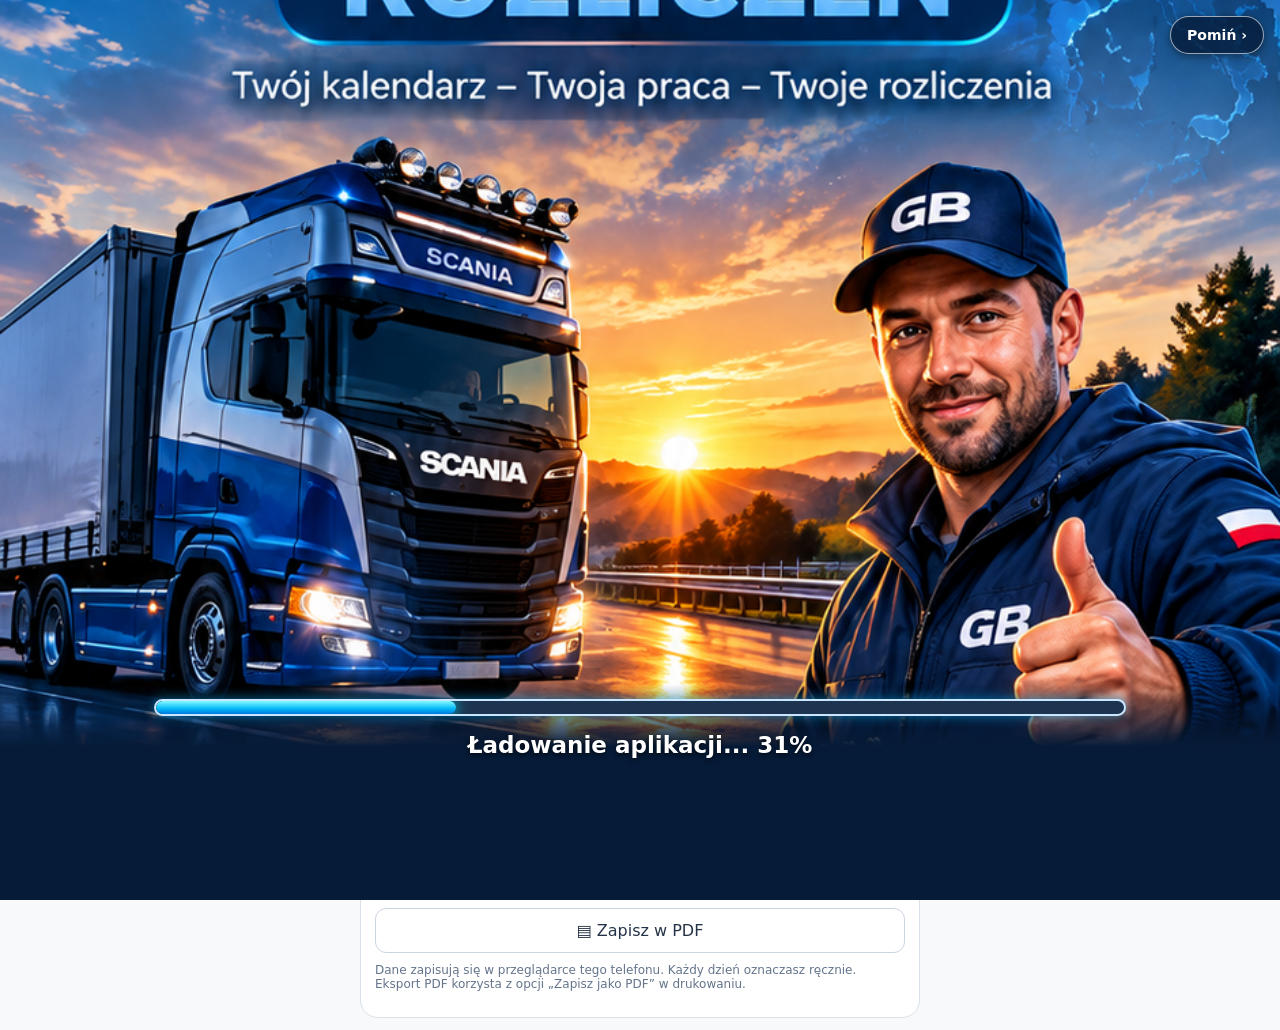
==== commit b0aba46a: "Podmiana piktogramu ciezarowki" ====
--- a/android-apk/app/src/main/assets/index.html
+++ b/android-apk/app/src/main/assets/index.html
@@ -67,7 +67,7 @@
 .gb-header .gb-ban-heading small{margin-top:3px!important}
 .gb-header .gb-ban-info small{margin-top:2px!important}
 @media(max-width:380px){.gb-header .gb-ban{gap:5px!important;padding:5px 6px!important}.gb-header .gb-ban-icon{width:41px!important;flex-basis:41px!important}}
-</style></head><body><header id="gbHeader" class="gb-header no-print"><div class="gb-illustration" aria-hidden="true"></div><div class="gb-title"><div class="gb-logo">GB <span>▦</span></div><div id="gbSubTitle">Kalendarz rozliczeń</div></div><div class="gb-actions"><div class="gb-clock" id="gbClock"><b id="gbTime">--:--</b><small id="gbDate">--.--.----</small></div><button class="gb-gear" id="gbGear" type="button">⚙<small id="gbSettingsLabel">Ustawienia</small></button></div><button id="gbTrafficBanner" class="gb-ban gb-ban-unknown" type="button" aria-label="Otwórz zakazy jazdy"><span class="gb-ban-icon" id="gbBanTruck"><svg viewBox="0 0 64 48" width="38" height="32" aria-hidden="true"><path fill="white" d="M4 9h34a3 3 0 0 1 3 3v22H4zM43 17h10l8 10v7H43z"/><path fill="none" stroke="#9f3042" stroke-width="3" d="M46 21h6l5 7H46z"/><circle cx="16" cy="36" r="7" fill="white"/><circle cx="51" cy="36" r="7" fill="white"/><circle cx="16" cy="36" r="3" fill="#9f3042"/><circle cx="51" cy="36" r="3" fill="#9f3042"/></svg></span><span class="gb-ban-heading"><strong>Zakazy jazdy</strong><small>📍 Aktualny kraj (GPS)</small></span><span id="gbTrafficFlag" class="gb-ban-flag">🌐</span><span class="gb-ban-info"><strong id="gbTrafficCountry">Nieustalony</strong><span id="gbTrafficStatus">Zakazy niesprawdzone</span><small id="gbTrafficDetails">Brak aktualnych danych</small></span><span class="gb-ban-arrow">›</span></button></header><section id="gbAppSettings" class="gb-options no-print" hidden></section><main class="app"><h1>Gigabajt — Kalendarz rozliczeń</h1><div class="gb-month-nav no-print"><button type="button" id="gbPrevMonth" aria-label="Poprzedni miesiąc">❮</button><h2 id="month"></h2><button type="button" id="gbNextMonth" aria-label="Następny miesiąc">❯</button></div><div id="calendar" class="calendar"></div><div class="legend"><span><span class="symbol truck" id="legendTruck"></span> W trasie</span><span><span class="symbol house" id="legendHouse"></span> W domu</span></div><div id="editor" class="panel no-print" hidden></div><hr class="no-print"><button class="settings no-print" id="settingsButton">⚙ Ustawienia rozliczenia <span style="float:right">⌄</span></button><div id="settingsBody" class="panel no-print" hidden></div><hr><div class="total"><span>Razem za miesiąc</span><strong id="total">0,00 zł</strong></div><button class="btn secondary no-print" id="pdf">▤ Zapisz w PDF</button><p class="hint no-print">Dane zapisują się w przeglądarce tego telefonu. Każdy dzień oznaczasz ręcznie. Eksport PDF korzysta z opcji „Zapisz jako PDF” w drukowaniu.</p><section class="report" id="report"></section></main><script>
+</style></head><body><header id="gbHeader" class="gb-header no-print"><div class="gb-illustration" aria-hidden="true"></div><div class="gb-title"><div class="gb-logo">GB <span>▦</span></div><div id="gbSubTitle">Kalendarz rozliczeń</div></div><div class="gb-actions"><div class="gb-clock" id="gbClock"><b id="gbTime">--:--</b><small id="gbDate">--.--.----</small></div><button class="gb-gear" id="gbGear" type="button">⚙<small id="gbSettingsLabel">Ustawienia</small></button></div><button id="gbTrafficBanner" class="gb-ban gb-ban-unknown" type="button" aria-label="Otwórz zakazy jazdy"><span class="gb-ban-icon" id="gbBanTruck"><img src="GB-ciezarowka-biala-transparent.png" alt="" style="width:100%;height:100%;object-fit:contain;display:block"></span><span class="gb-ban-heading"><strong>Zakazy jazdy</strong><small>📍 Aktualny kraj (GPS)</small></span><span id="gbTrafficFlag" class="gb-ban-flag">🌐</span><span class="gb-ban-info"><strong id="gbTrafficCountry">Nieustalony</strong><span id="gbTrafficStatus">Zakazy niesprawdzone</span><small id="gbTrafficDetails">Brak aktualnych danych</small></span><span class="gb-ban-arrow">›</span></button></header><section id="gbAppSettings" class="gb-options no-print" hidden></section><main class="app"><h1>Gigabajt — Kalendarz rozliczeń</h1><div class="gb-month-nav no-print"><button type="button" id="gbPrevMonth" aria-label="Poprzedni miesiąc">❮</button><h2 id="month"></h2><button type="button" id="gbNextMonth" aria-label="Następny miesiąc">❯</button></div><div id="calendar" class="calendar"></div><div class="legend"><span><span class="symbol truck" id="legendTruck"></span> W trasie</span><span><span class="symbol house" id="legendHouse"></span> W domu</span></div><div id="editor" class="panel no-print" hidden></div><hr class="no-print"><button class="settings no-print" id="settingsButton">⚙ Ustawienia rozliczenia <span style="float:right">⌄</span></button><div id="settingsBody" class="panel no-print" hidden></div><hr><div class="total"><span>Razem za miesiąc</span><strong id="total">0,00 zł</strong></div><button class="btn secondary no-print" id="pdf">▤ Zapisz w PDF</button><p class="hint no-print">Dane zapisują się w przeglądarce tego telefonu. Każdy dzień oznaczasz ręcznie. Eksport PDF korzysta z opcji „Zapisz jako PDF” w drukowaniu.</p><section class="report" id="report"></section></main><script>
 const truck='<span class="symbol truck"><svg viewBox="0 0 24 24"><path d="M3 5h12v12H3zM15 9h4l3 4v4h-7z"/><circle cx="7.5" cy="18" r="2"/><circle cx="18" cy="18" r="2"/></svg></span>';
 const house='<span class="symbol house"><svg viewBox="0 0 24 24"><path d="m3 11 9-8 9 8v10H3zM9 21v-8h6v8"/></svg></span>';
 const monthDate=new Date();let year=monthDate.getFullYear(),month=monthDate.getMonth();const monthNames=['stycznia','lutego','marca','kwietnia','maja','czerwca','lipca','sierpnia','września','października','listopada','grudnia'];
